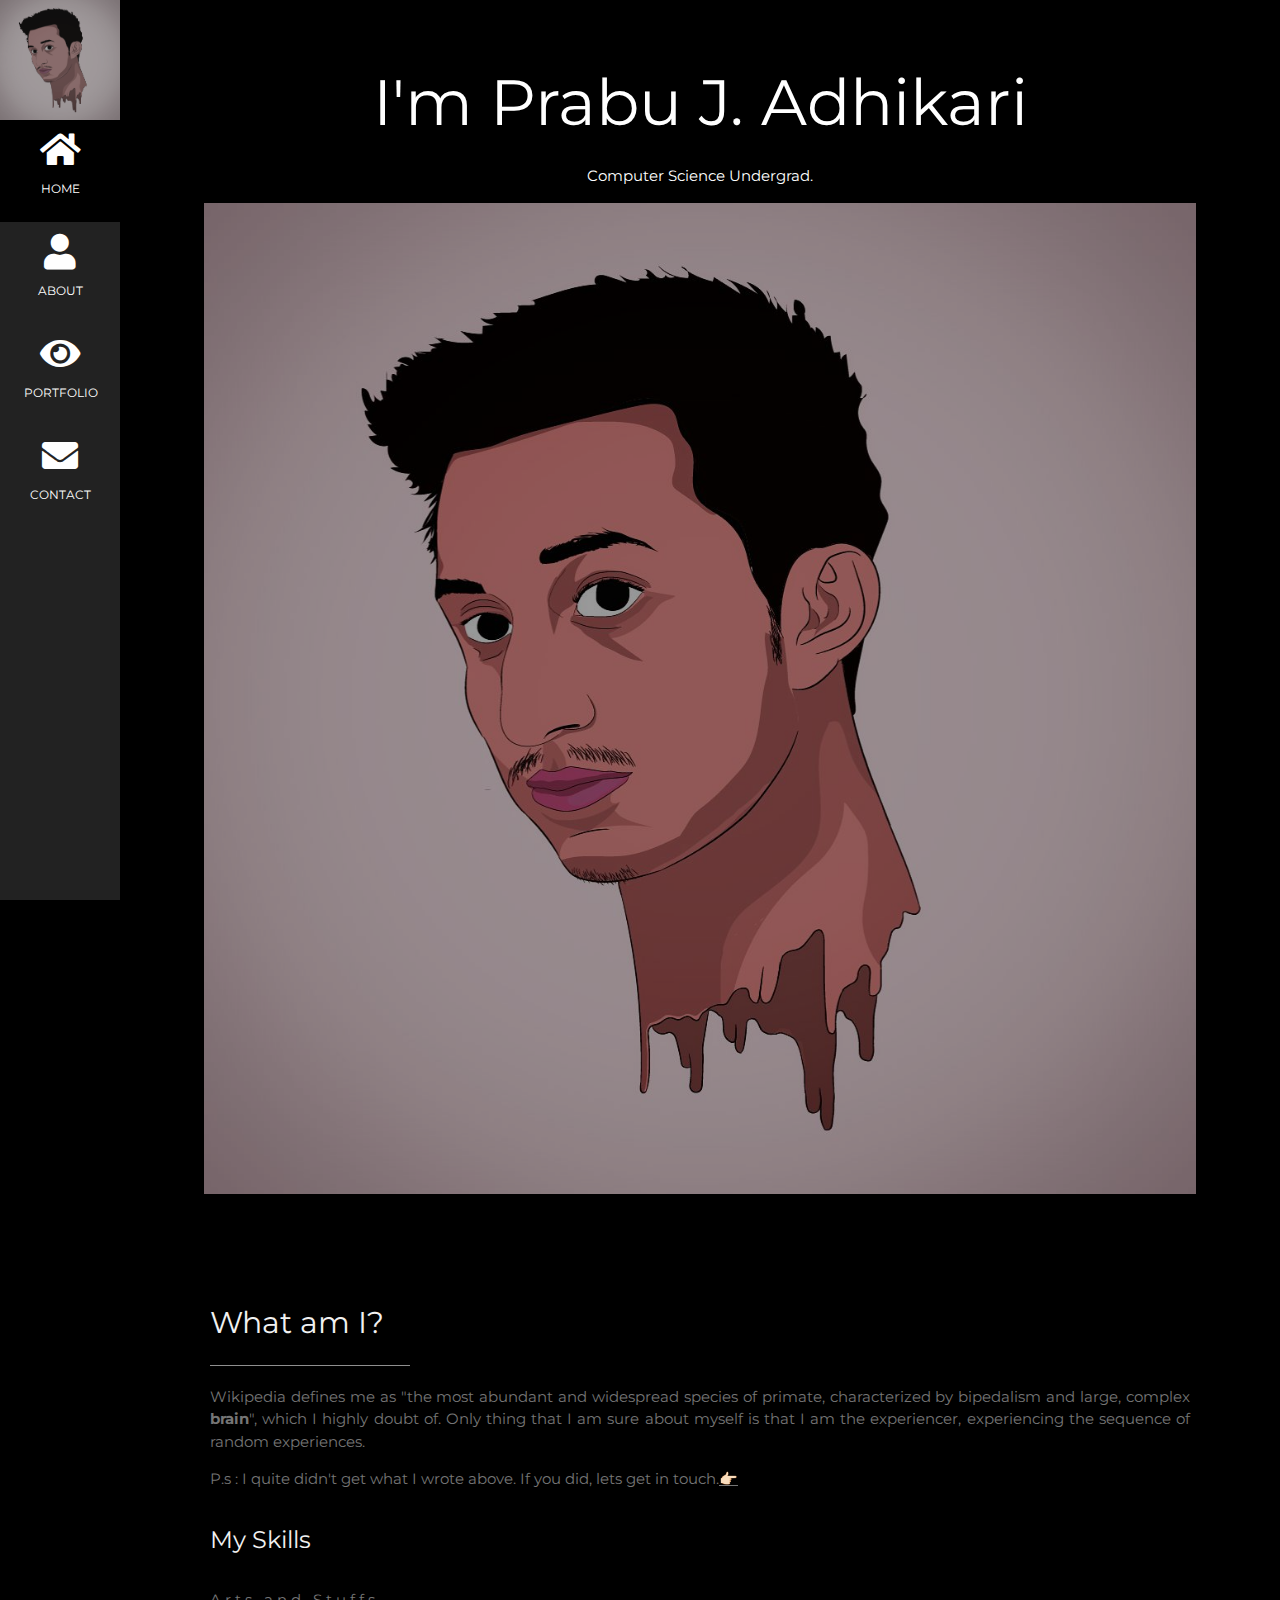
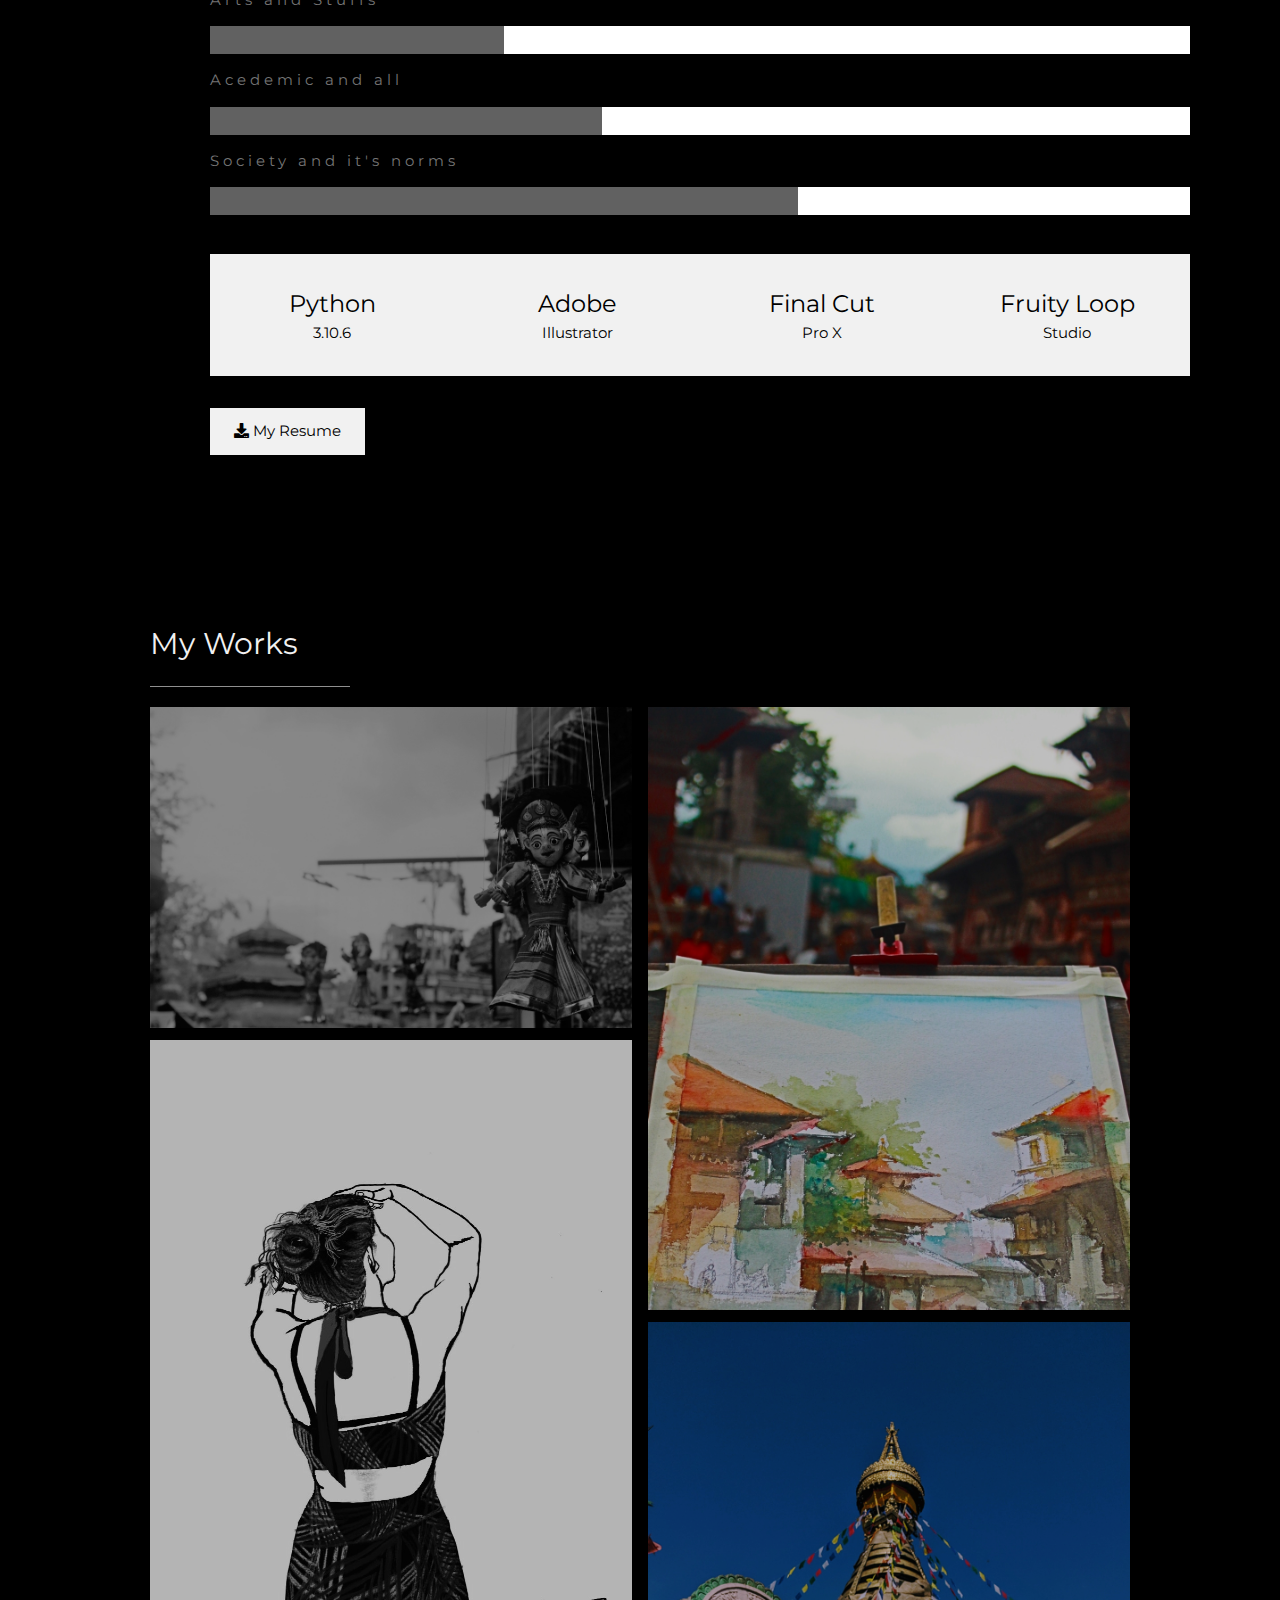
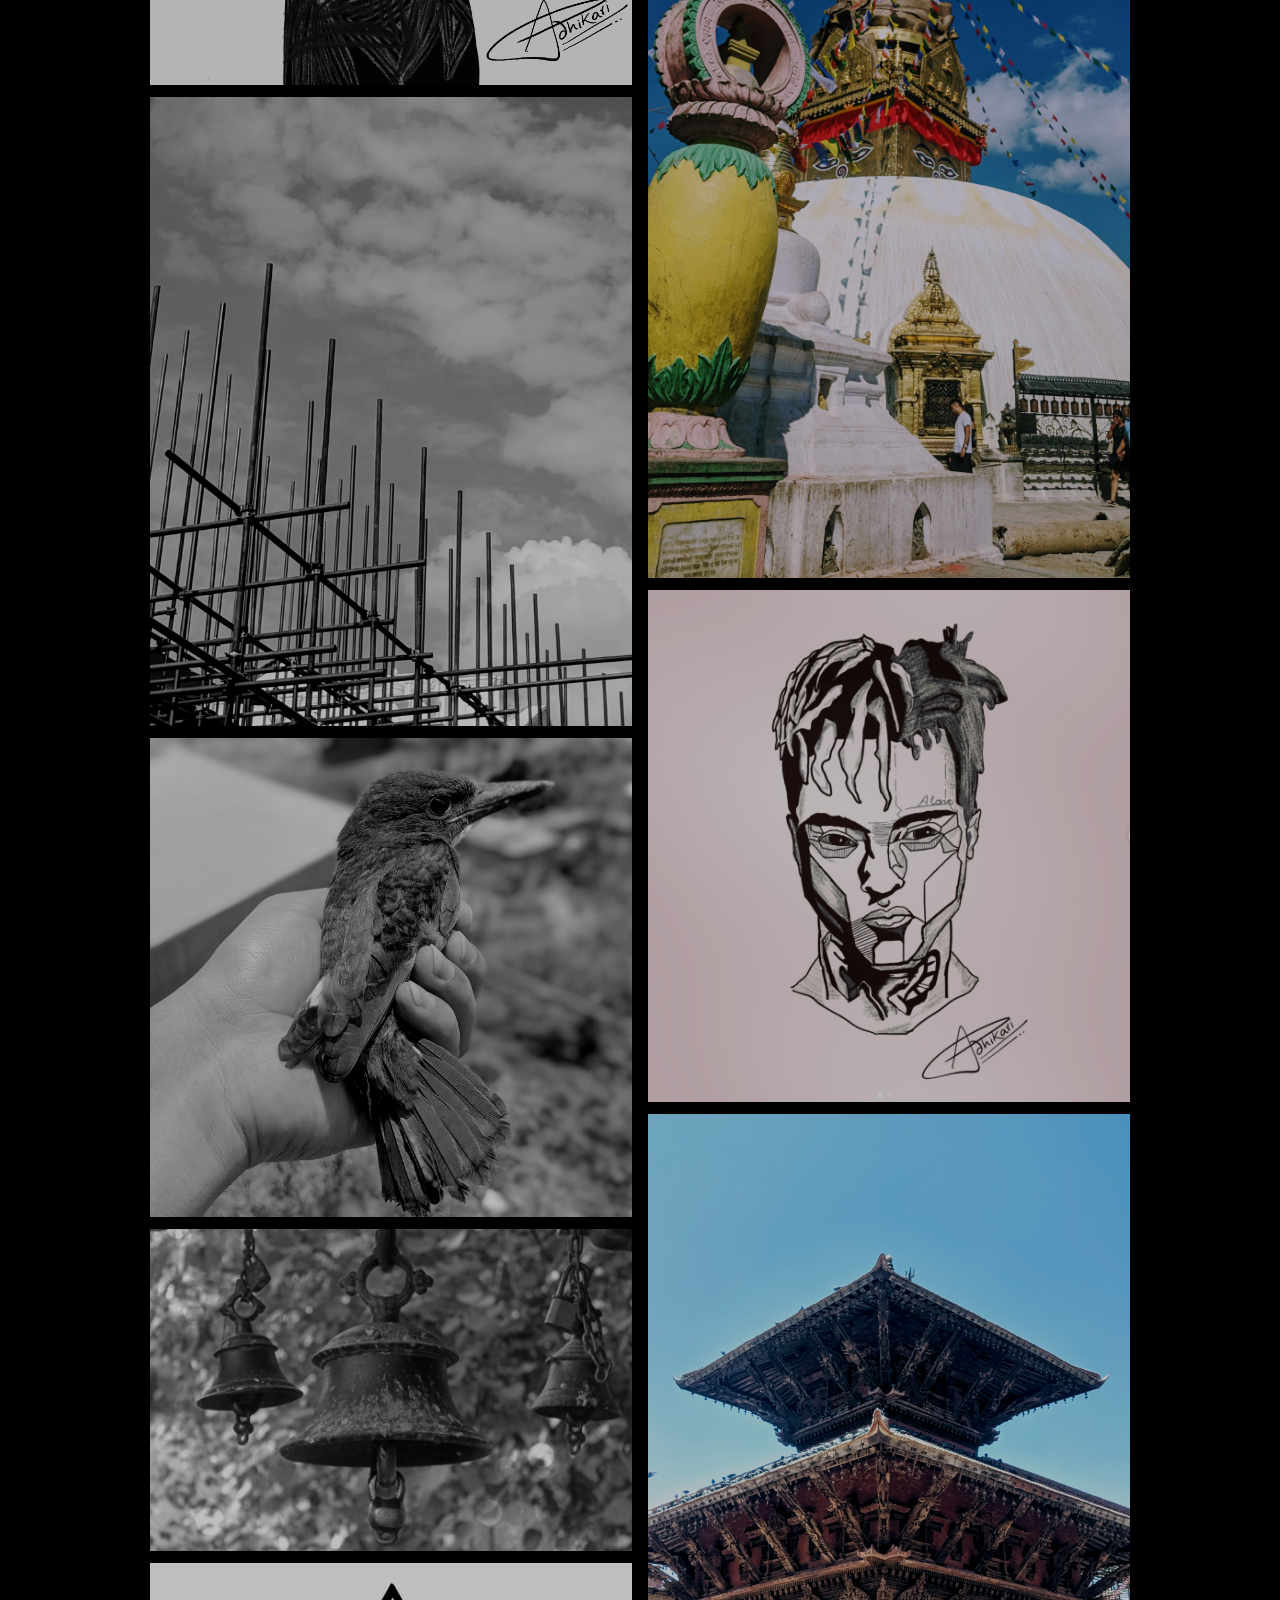
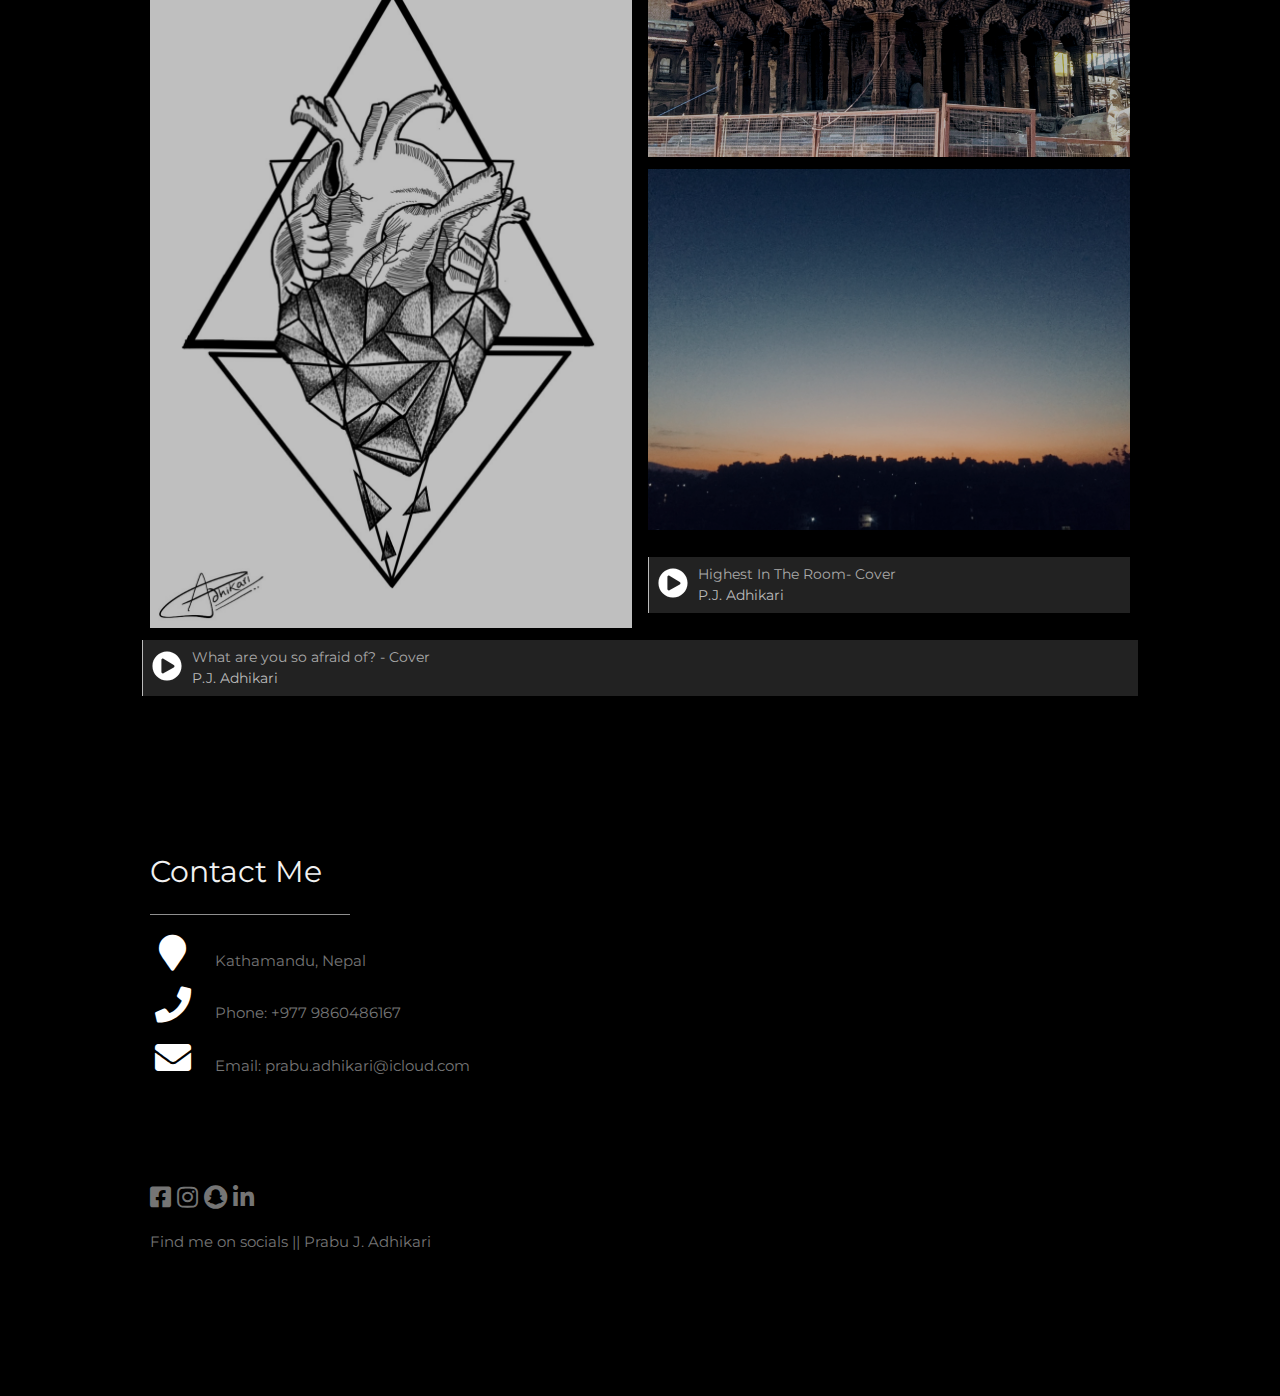
==== index.html @ 89b418a9 "Update index.html" ====
<!DOCTYPE html>
<html>
<title>Prabu J.A.</title>
<meta charset="UTF-8">
<link rel="shortcut icon" href="img/me.jpg" />
<meta name="viewport" content="width=device-width, initial-scale=1">
<link rel="stylesheet" href="web/css/w3.css">
<link rel="stylesheet" href="web/style.css">
<link rel="stylesheet" href="https://fonts.googleapis.com/css?family=Montserrat">
<link rel="stylesheet" href="web/fontawesome/css/all.min.css">
<link rel="stylesheet" href="web/css/fraudio.min.css">
<script src="web/js/jquery.min.js"></script>
<script src="web/js/fraudio.js"></script>


<body class="w3-black">

<!-- Icon Bar (Sidebar - hidden on small screens) -->
<nav class="w3-sidebar w3-bar-block w3-small w3-hide-small w3-center">
  <!-- My image in top left corner -->
  <img src="img/me.jpg" style="width:100%" class="w3-grayscale-min w3-opacity">
  <a href="#" class="w3-bar-item w3-button w3-padding-large w3-black">
    <i class="fa fa-home w3-xxlarge"></i>
    <p>HOME</p>
  </a>
  <a href="#about" class="w3-bar-item w3-button w3-padding-large w3-hover-black">
    <i class="fa fa-user w3-xxlarge"></i>
    <p>ABOUT</p>
  </a>
  <a href="#photos" class="w3-bar-item w3-button w3-padding-large w3-hover-black">
    <i class="fa fa-eye w3-xxlarge"></i>
    <p>PORTFOLIO</p>
  </a>
  <a href="#contact" class="w3-bar-item w3-button w3-padding-large w3-hover-black">
    <i class="fa fa-envelope w3-xxlarge"></i>
    <p>CONTACT</p>
  </a>
</nav>

<!-- Navbar on small screens (Hidden on medium and large screens) -->
<div class="w3-top w3-hide-large w3-hide-medium" id="myNavbar">
  <div class="w3-bar w3-black w3-opacity w3-hover-opacity-off w3-center w3-small">
    <a href="#" class="w3-bar-item w3-button" style="width:25% !important">HOME</a>
    <a href="#about" class="w3-bar-item w3-button" style="width:25% !important">ABOUT</a>
    <a href="#photos" class="w3-bar-item w3-button" style="width:25% !important">PHOTOS</a>
    <a href="#contact" class="w3-bar-item w3-button" style="width:25% !important">CONTACT</a>
  </div>
</div>

<!-- Page Content -->
<div class="w3-padding-large" id="main">
  <!-- Header/Home -->
  <header class="w3-container w3-padding-32 w3-center w3-black" id="home">
    <h1 class="w3-jumbo"><span class="w3-hide-small">I'm</span> Prabu J. Adhikari</h1>
    <p>Computer Science Undergrad.</p>
    <img src="img/me.jpg" alt="Prabu's potrait" class="w3-image w3-opacity w3-hover-opacity-off" width="992">
  </header>

  <!-- About Section -->
  <div class="w3-content w3-justify w3-text-grey w3-padding-64" id="about">
    <h2 class="w3-text-light-grey">What am I?</h2>
    <hr style="width:200px" class="w3-opacity">
    <p> Wikipedia defines me as "the most abundant and widespread species of primate, characterized by bipedalism and large, complex <strong>brain</strong>", which I highly doubt of. 
    Only thing that I am sure about myself is that I am the experiencer, experiencing the sequence of random experiences.</p>
    <p>P.s : I quite didn't get what I wrote above. If you did, lets get in touch.<a href="#contact">👉🏻</a></p>
  
    <h3 class="w3-padding-16 w3-text-light-grey">My Skills</h3>
    <p class="w3-wide">Arts and Stuffs</p>
    <div class="w3-white">
      <div class="w3-dark-grey" style="height:28px;width:30%"></div>
    </div>
    <p class="w3-wide">Acedemic and all</p>
    <div class="w3-white">
      <div class="w3-dark-grey" style="height:28px;width:40%"></div>
    </div>
    <p class="w3-wide">Society and it's norms</p>
    <div class="w3-white">
      <div class="w3-dark-grey" style="height:28px;width:60%"></div>
    </div><br>
    
    <div class="w3-row w3-center w3-padding-16 w3-section w3-light-grey">
      <div class="w3-quarter w3-section">
        <span class="w3-xlarge">Python</span><br>
        3.10.6
      </div>
      <div class="w3-quarter w3-section">
        <span class="w3-xlarge">Adobe</span><br>
        Illustrator
      </div>
      <div class="w3-quarter w3-section">
        <span class="w3-xlarge">Final Cut</span><br>
        Pro X
      </div>
      <div class="w3-quarter w3-section">
        <span class="w3-xlarge">Fruity Loop</span><br>
        Studio
      </div>
    </div>

    <a target="_blank" href="cv.html">
    <button class="w3-button w3-light-grey w3-padding-large w3-section">
      <i class="fa fa-download"></i> My Resume
    </button>
    </a>
    
    <!-- Grid for pricing tables -->
    <!--
    <h3 class="w3-padding-16 w3-text-light-grey">My Price</h3>
    <div class="w3-row-padding" style="margin:0 -16px">
      <div class="w3-half w3-margin-bottom">
        <ul class="w3-ul w3-white w3-center w3-opacity-min w3-hover-opacity-off">
          <li class="w3-dark-grey w3-xlarge w3-padding-32">Basic</li>
          <li class="w3-padding-16">Web Design</li>
          <li class="w3-padding-16">Photography</li>
          <li class="w3-padding-16">-</li>
          <li class="w3-padding-16">-</li>
          <li class="w3-padding-16">
            <h2>$ 30</h2>
            <span class="w3-opacity">per project</span>
          </li>
          <li class="w3-light-grey w3-padding-24">
            <button class="w3-button w3-white w3-padding-large w3-hover-black">Sign Up</button>
          </li>
        </ul>
      </div>

      <div class="w3-half">
        <ul class="w3-ul w3-white w3-center w3-opacity w3-hover-opacity-off">
          <li class="w3-dark-grey w3-xlarge w3-padding-32">Pro</li>
          <li class="w3-padding-16">Web Design</li>
          <li class="w3-padding-16">Photography</li>
          <li class="w3-padding-16">Video Production</li>
          <li class="w3-padding-16">Mixing and Mastering</li>
          <li class="w3-padding-16">
            <h2>$ 100</h2>
            <span class="w3-opacity">per project</span>
          </li>
          <li class="w3-light-grey w3-padding-24">
            <button class="w3-button w3-white w3-padding-large w3-hover-black">Sign Up</button>
          </li>
        </ul>
      </div> -->
    <!-- End Grid/Pricing tables -->
    </div>
  
  <!-- End About Section -->
  </div>
  
  <!-- Portfolio Section -->
  <div class="w3-padding-64 w3-content" id="photos">
    <h2 class="w3-text-light-grey">My Works</h2>
    <hr style="width:200px" class="w3-opacity">

    <!-- Grid for photos -->
    <div class="w3-row-padding" style="margin:0 -16px">
      <div class="w3-half">
        <img src="img/1.jpg" style="width:100%" class="w3-opacity-min w3-grayscale-max w3-hover-opacity-off">
        <img src="img/4.jpg" style="width:100%" class="w3-opacity-min w3-grayscale-max w3-hover-opacity-off">
        <img src="img/99.jpg" style="width:100%" class="w3-opacity-min w3-grayscale-max w3-hover-opacity-off">
        <img src="img/10.jpg" style="width:100%" class="w3-opacity-min w3-grayscale-max w3-hover-opacity-off">
        <img src="img/bell.jpg" style="width:100%" class="w3-opacity-min w3-grayscale-max w3-hover-opacity-off">
        <img src="img/mortal heart.jpg" style="width:100%" class="w3-opacity-min w3-grayscale-max w3-hover-opacity-off">
        
      </div>

      <div class="w3-half">
        <img src="img/2.jpg" style="width:100%" class="w3-opacity-min w3-hover-opacity-off">
        <img src="img/9.jpg" style="width:100%" class="w3-opacity-min w3-hover-opacity-off">
        <img src="img/XXXtentation.jpg" style="width:100%" class="w3-opacity-min w3-hover-opacity-off">
        <img src="img/6.jpg" style="width:100%" class="w3-opacity-min w3-hover-opacity-off">
        <img src="img/20171105_000503021_iOS.jpg" style="width:100%" class="w3-opacity-min w3-hover-opacity-off">
        <audio class="fraudio" style="margin-top: 32px;"
       data-title="Highest In The Room- Cover"
       data-artist="P.J. Adhikari">
       
       <source src="img/HITR.mp3" type="audio/mpeg">
       </audio>
      </div>
    <!-- End photo grid -->
    <audio class="fraudio"
    data-title="What are you so afraid of? - Cover"
    data-artist="P.J. Adhikari">
    
    <source src="img/What.mp3" type="audio/mpeg">
    </audio>
   </div>
    </div>
  <!-- End Portfolio Section -->
  </div>

  <!-- Contact Section -->
  <div class="w3-padding-64 w3-content w3-text-grey" id="contact">
    <h2 class="w3-text-light-grey">Contact Me</h2>
    <hr style="width:200px" class="w3-opacity">

    <div class="w3-section">
      <p><i class="fa fa-map-marker fa-fw w3-text-white w3-xxlarge w3-margin-right"></i> Kathamandu, Nepal</p>
      <p><i class="fa fa-phone fa-fw w3-text-white w3-xxlarge w3-margin-right"></i> Phone: +977 9860486167</p>
      <p><i class="fa fa-envelope fa-fw w3-text-white w3-xxlarge w3-margin-right"> </i> Email: prabu.adhikari@icloud.com</p>
    </div><br>

  
    <!-- Footer -->
  <footer class="w3-content w3-padding-64 w3-text-grey w3-xlarge">
    <a target="_blank" href="https://www.facebook.com/prabujung.adhikari"><i class="fab fa-facebook-square w3-hover-text-blue"></i></a>
    <a target="_blank" href="https://www.instagram.com/prabujung/"><i class="fab fa-instagram w3-hover-text-purple"></i></a>
    <a target="_blank" href="https://www.snapchat.com/add/prabuadh"><i class="fab fa-snapchat w3-hover-text-yellow"></i></a>
    <a target="_blank" href="https://www.linkedin.com/in/prabu-j-adhikari-9b7836126/"><i class="fab fa-linkedin-in w3-hover-text-indigo"></i></a>
    <p class="w3-medium">Find me on socials || Prabu J. Adhikari</p>
  <!-- End footer -->
  </footer>

<!-- END PAGE CONTENT -->
</div>

</body>
</html>
---- web/style.css ----
html{
  scroll-behavior: smooth;
}

body, h1,h2,h3,h4,h5,h6 {
  font-family: "Montserrat", sans-serif
}
.w3-row-padding img {
  margin-bottom: 12px
}
/* Set the width of the sidebar to 120px */
.w3-sidebar {
  width: 120px;background: #222;
}
/* Add a left margin to the "page content" that matches the width of the sidebar (120px) */
#main {
  margin-left: 120px
}
/* Remove margins from "page content" on small screens */
@media only screen and (max-width: 600px) {#main {margin-left: 0}}
---- web/css/fraudio.min.css ----
.fraudio-container{width:100%;margin:15px 0 15px 0;position:relative;font-size:18px;background-color:#222;z-index:0;display:flex}.fraudio-container .fraudio-play-container{font-size:22px;min-width:50px;display:flex;align-items:center;justify-content:center;vertical-align:middle}.fraudio-container .fraudio-play{cursor:pointer;z-index:10;color:#aaa;display:flex;align-items:center}.fraudio-container .fraudio-progress{position:absolute;bottom:0;border-right:1px solid #bbb;background-color:#3c003c;height:100%;z-index:-1}.fraudio-container .fraudio-text{z-index:2;font-size:14px;padding:7px 10px 7px 0;-webkit-user-select:none;-moz-user-select:none;-ms-user-select:none;user-select:none}.fraudio-container .fraudio-title{color:#aaa}.fraudio-container .fraudio-artist{color:#bbb}.fraudio-container .fraudio-progress-click{z-index:5;position:absolute;height:100%;width:100%;top:0}
/*# sourceMappingURL=fraudio.min.css.map */
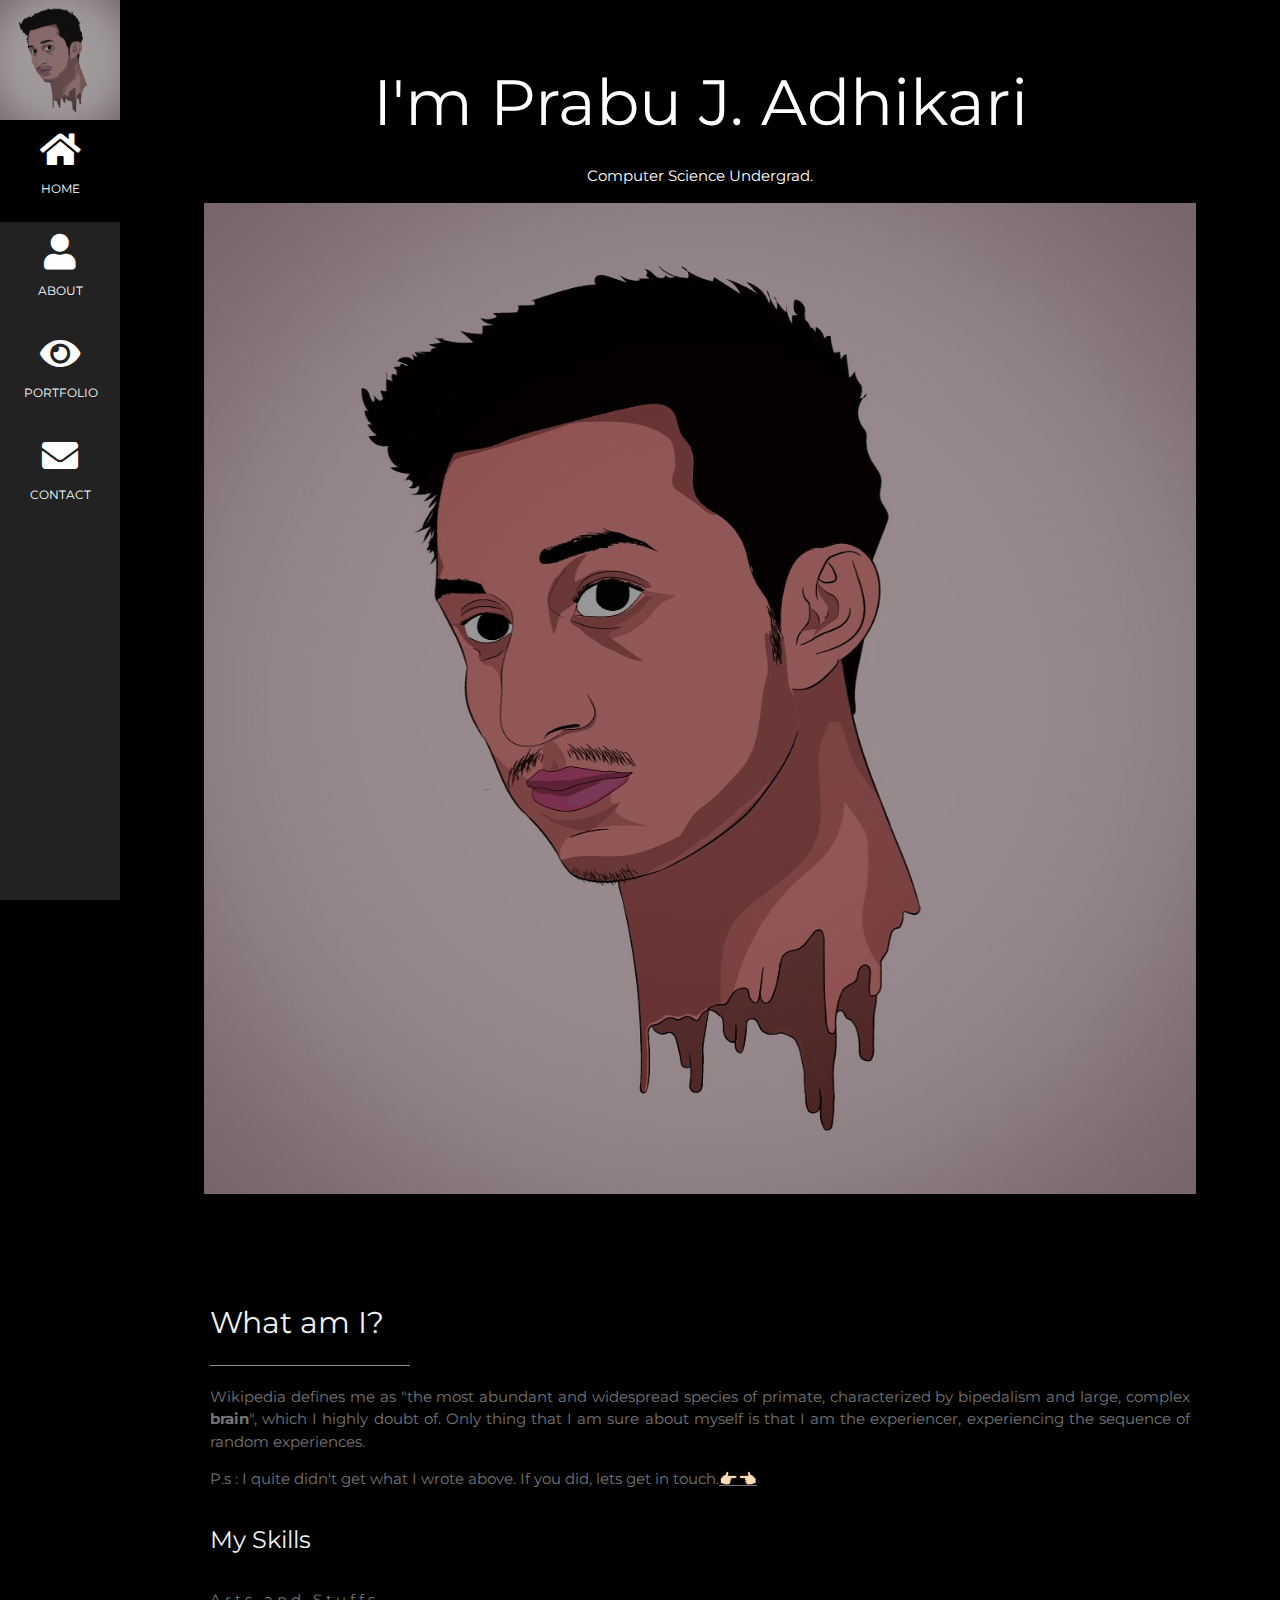
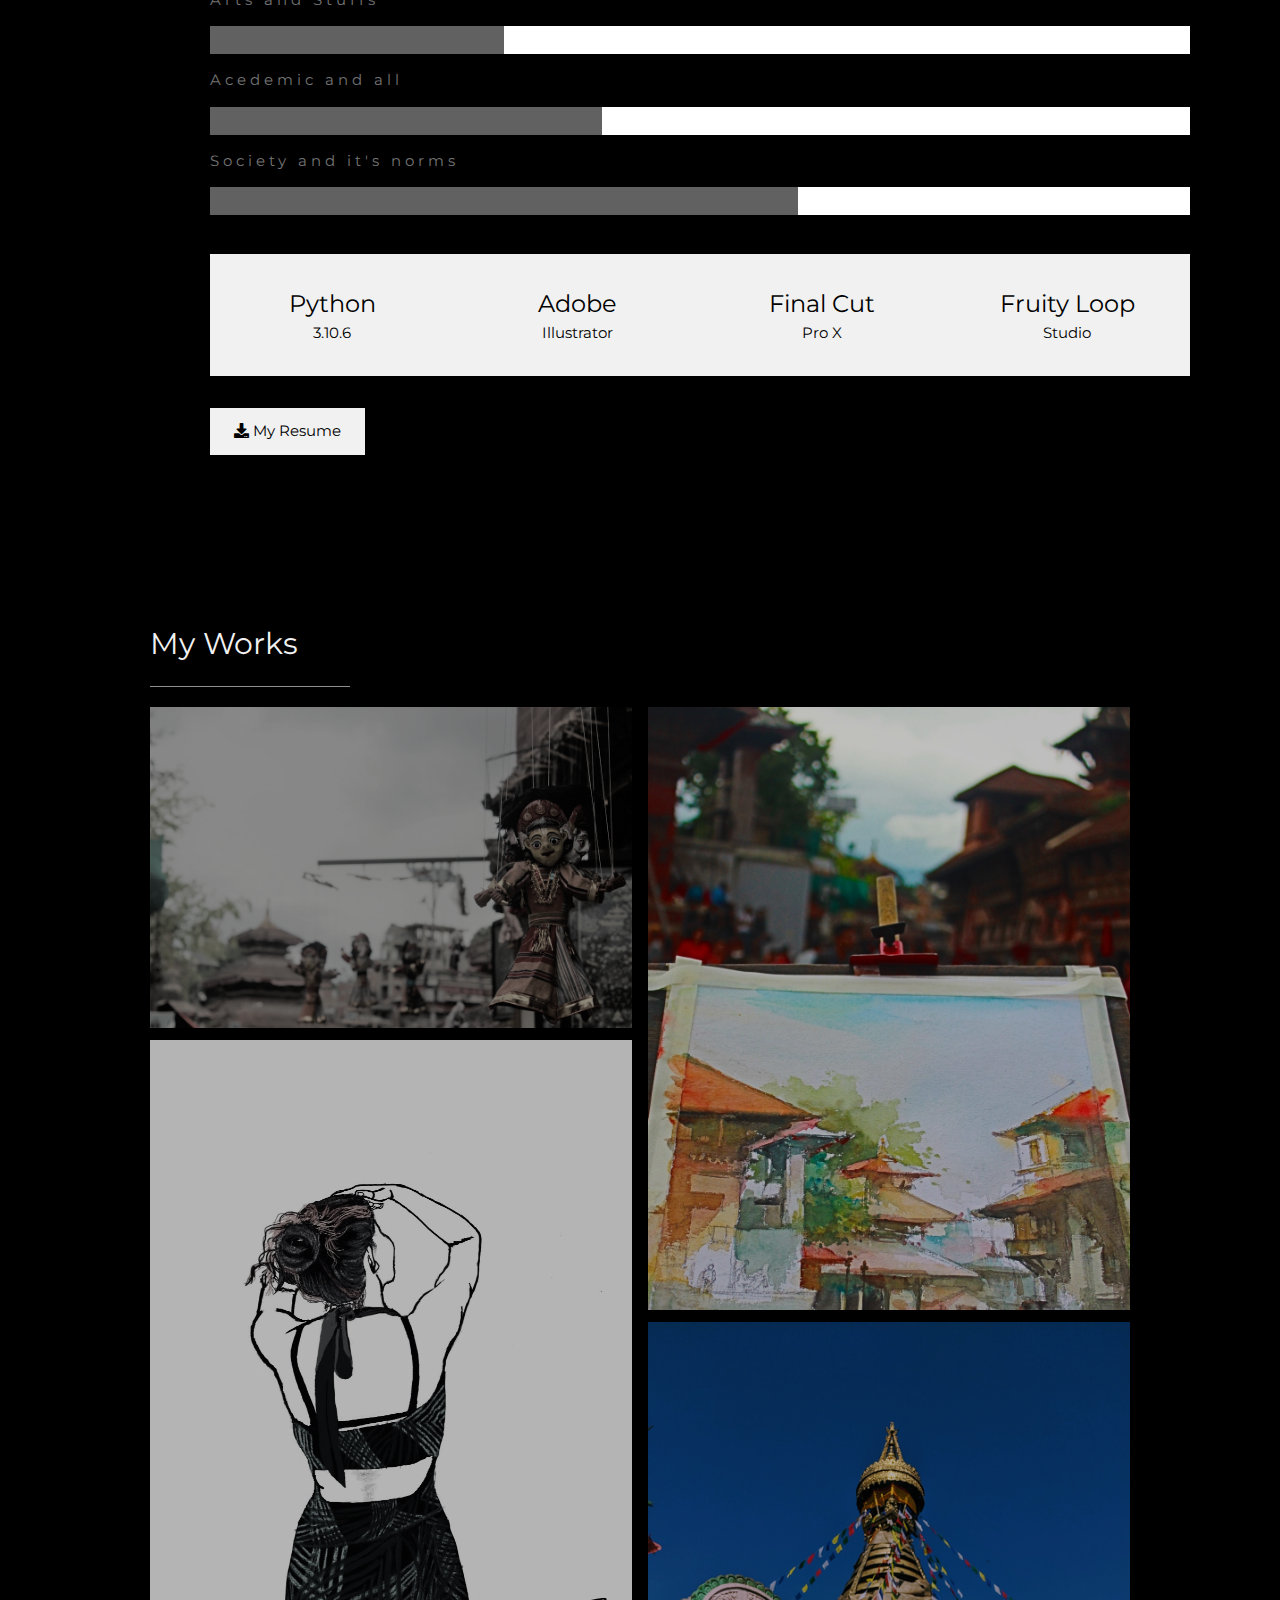
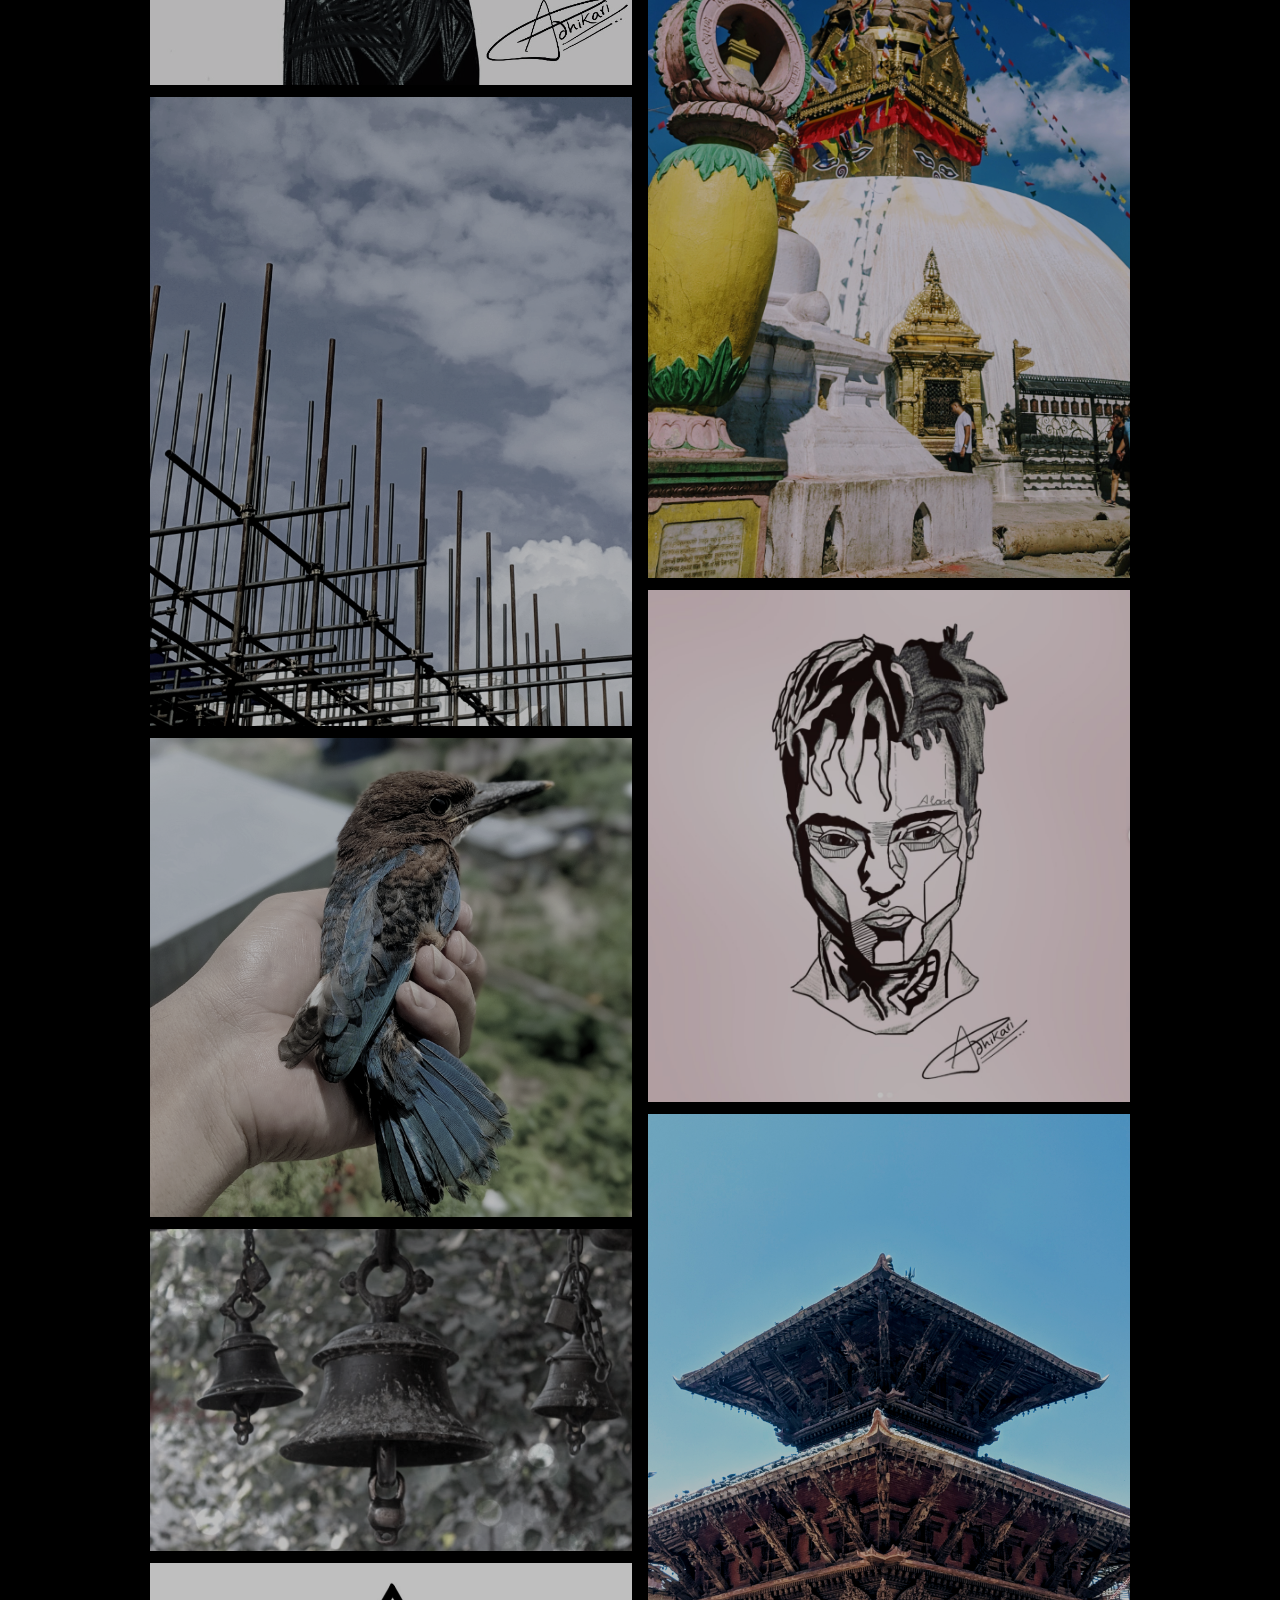
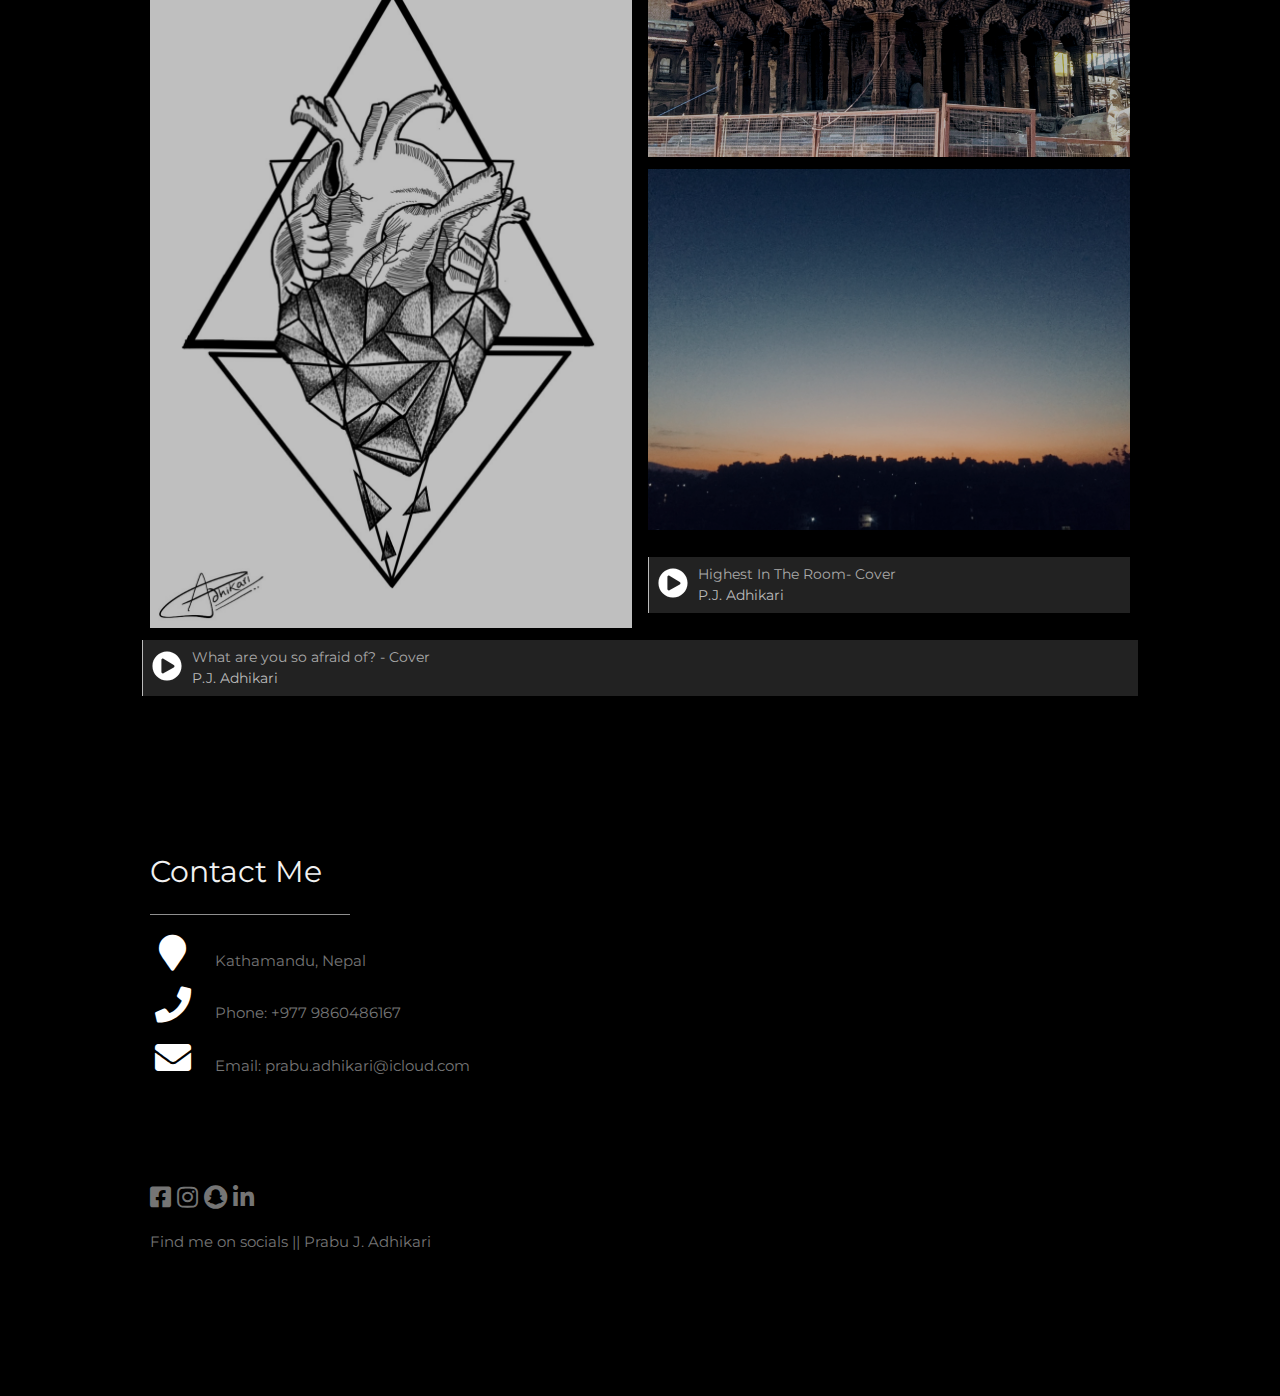
==== commit cdefe38a: "Update index.html" ====
--- a/index.html
+++ b/index.html
@@ -62,7 +62,7 @@
     <hr style="width:200px" class="w3-opacity">
     <p> Wikipedia defines me as "the most abundant and widespread species of primate, characterized by bipedalism and large, complex <strong>brain</strong>", which I highly doubt of. 
     Only thing that I am sure about myself is that I am the experiencer, experiencing the sequence of random experiences.</p>
-    <p>P.s : I quite didn't get what I wrote above. If you did, lets get in touch.<a href="#contact">👉🏻</a></p>
+    <p>P.s : I quite didn't get what I wrote above. If you did, lets get in touch.<a href="#contact">👉🏻👈🏻</a></p>
   
     <h3 class="w3-padding-16 w3-text-light-grey">My Skills</h3>
     <p class="w3-wide">Arts and Stuffs</p>
@@ -154,11 +154,11 @@
     <!-- Grid for photos -->
     <div class="w3-row-padding" style="margin:0 -16px">
       <div class="w3-half">
-        <img src="img/1.jpg" style="width:100%" class="w3-opacity-min w3-grayscale-max w3-hover-opacity-off">
-        <img src="img/4.jpg" style="width:100%" class="w3-opacity-min w3-grayscale-max w3-hover-opacity-off">
-        <img src="img/99.jpg" style="width:100%" class="w3-opacity-min w3-grayscale-max w3-hover-opacity-off">
-        <img src="img/10.jpg" style="width:100%" class="w3-opacity-min w3-grayscale-max w3-hover-opacity-off">
-        <img src="img/bell.jpg" style="width:100%" class="w3-opacity-min w3-grayscale-max w3-hover-opacity-off">
+        <img src="img/1.jpg" style="width:100%" class="w3-opacity-min w3-grayscale w3-hover-grayscale-off w3-hover-opacity-off">
+        <img src="img/4.jpg" style="width:100%" class="w3-opacity-min w3-grayscale w3-hover-opacity-off">
+        <img src="img/99.jpg" style="width:100%" class="w3-opacity-min w3-grayscale w3-hover-opacity-off">
+        <img src="img/10.jpg" style="width:100%" class="w3-opacity-min w3-grayscale w3-hover-opacity-off">
+        <img src="img/bell.jpg" style="width:100%" class="w3-opacity-min w3-grayscale w3-hover-opacity-off">
         <img src="img/mortal heart.jpg" style="width:100%" class="w3-opacity-min w3-grayscale-max w3-hover-opacity-off">
         
       </div>
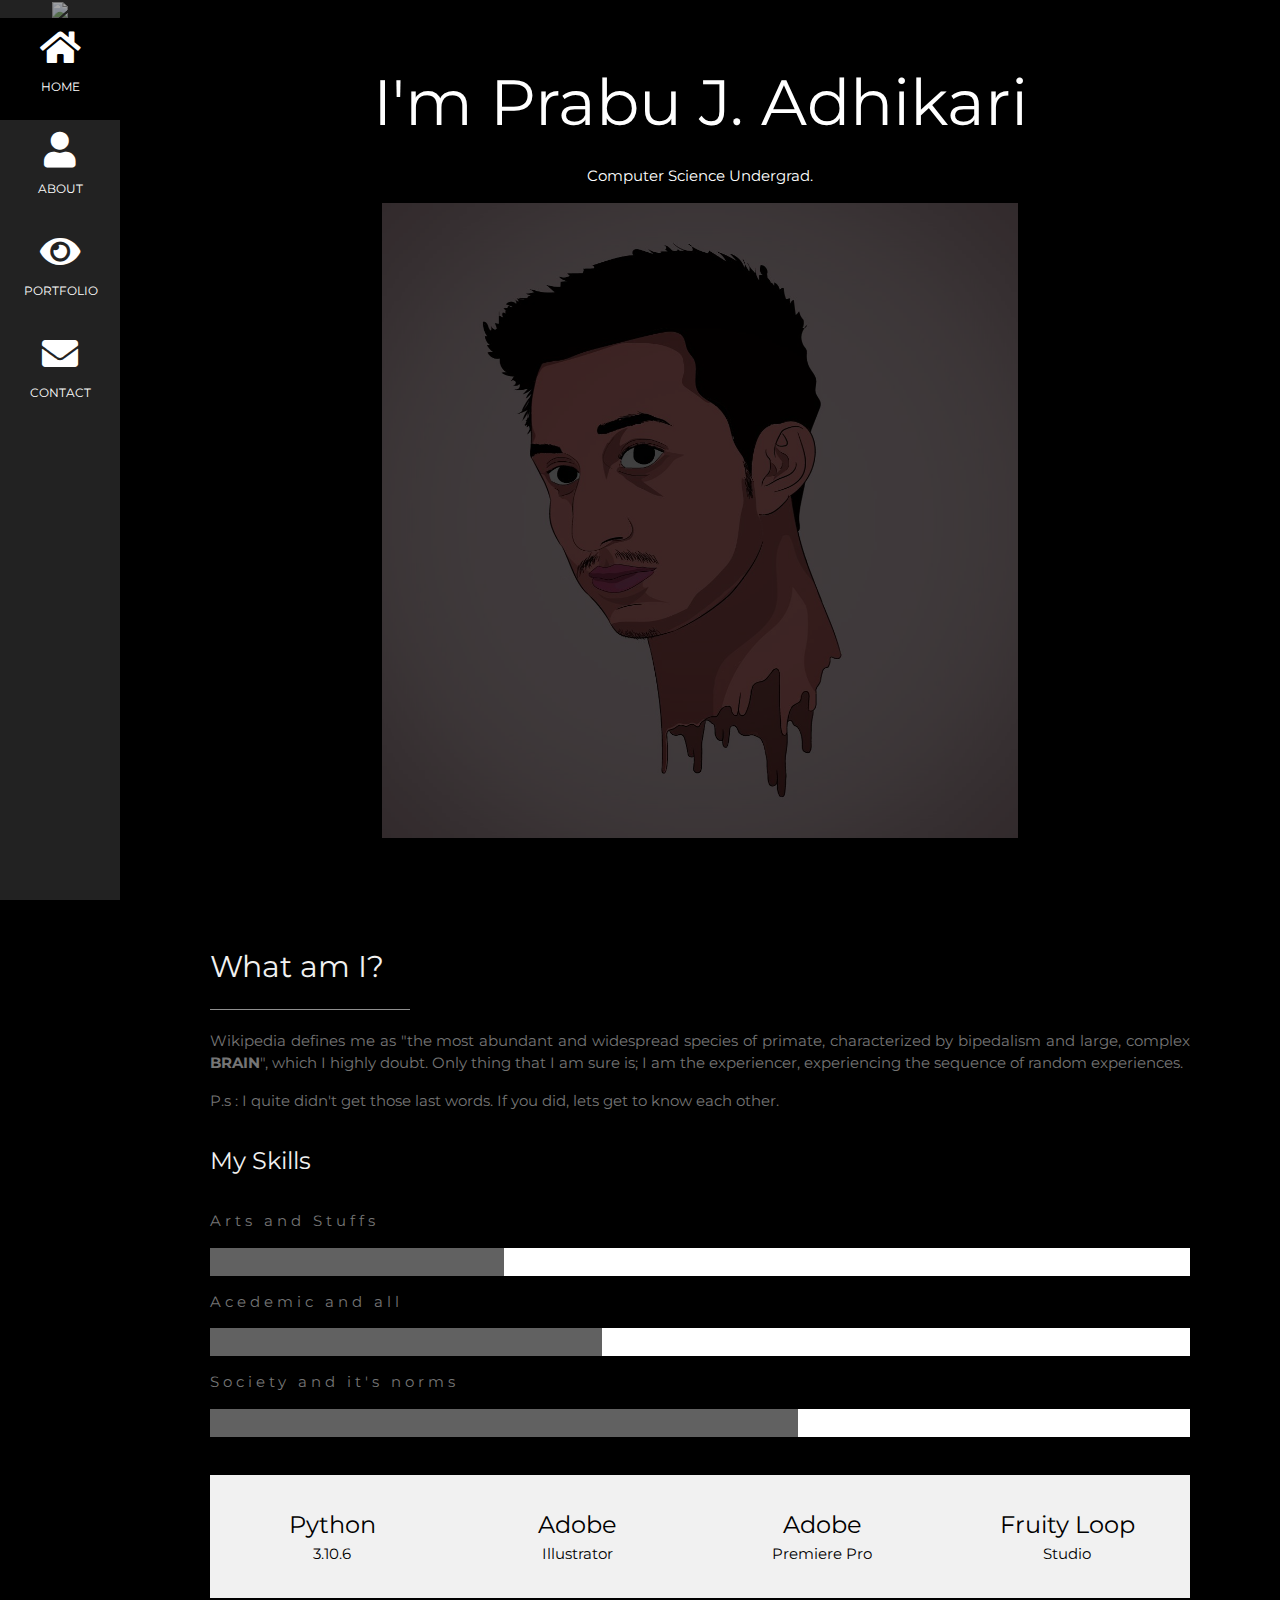
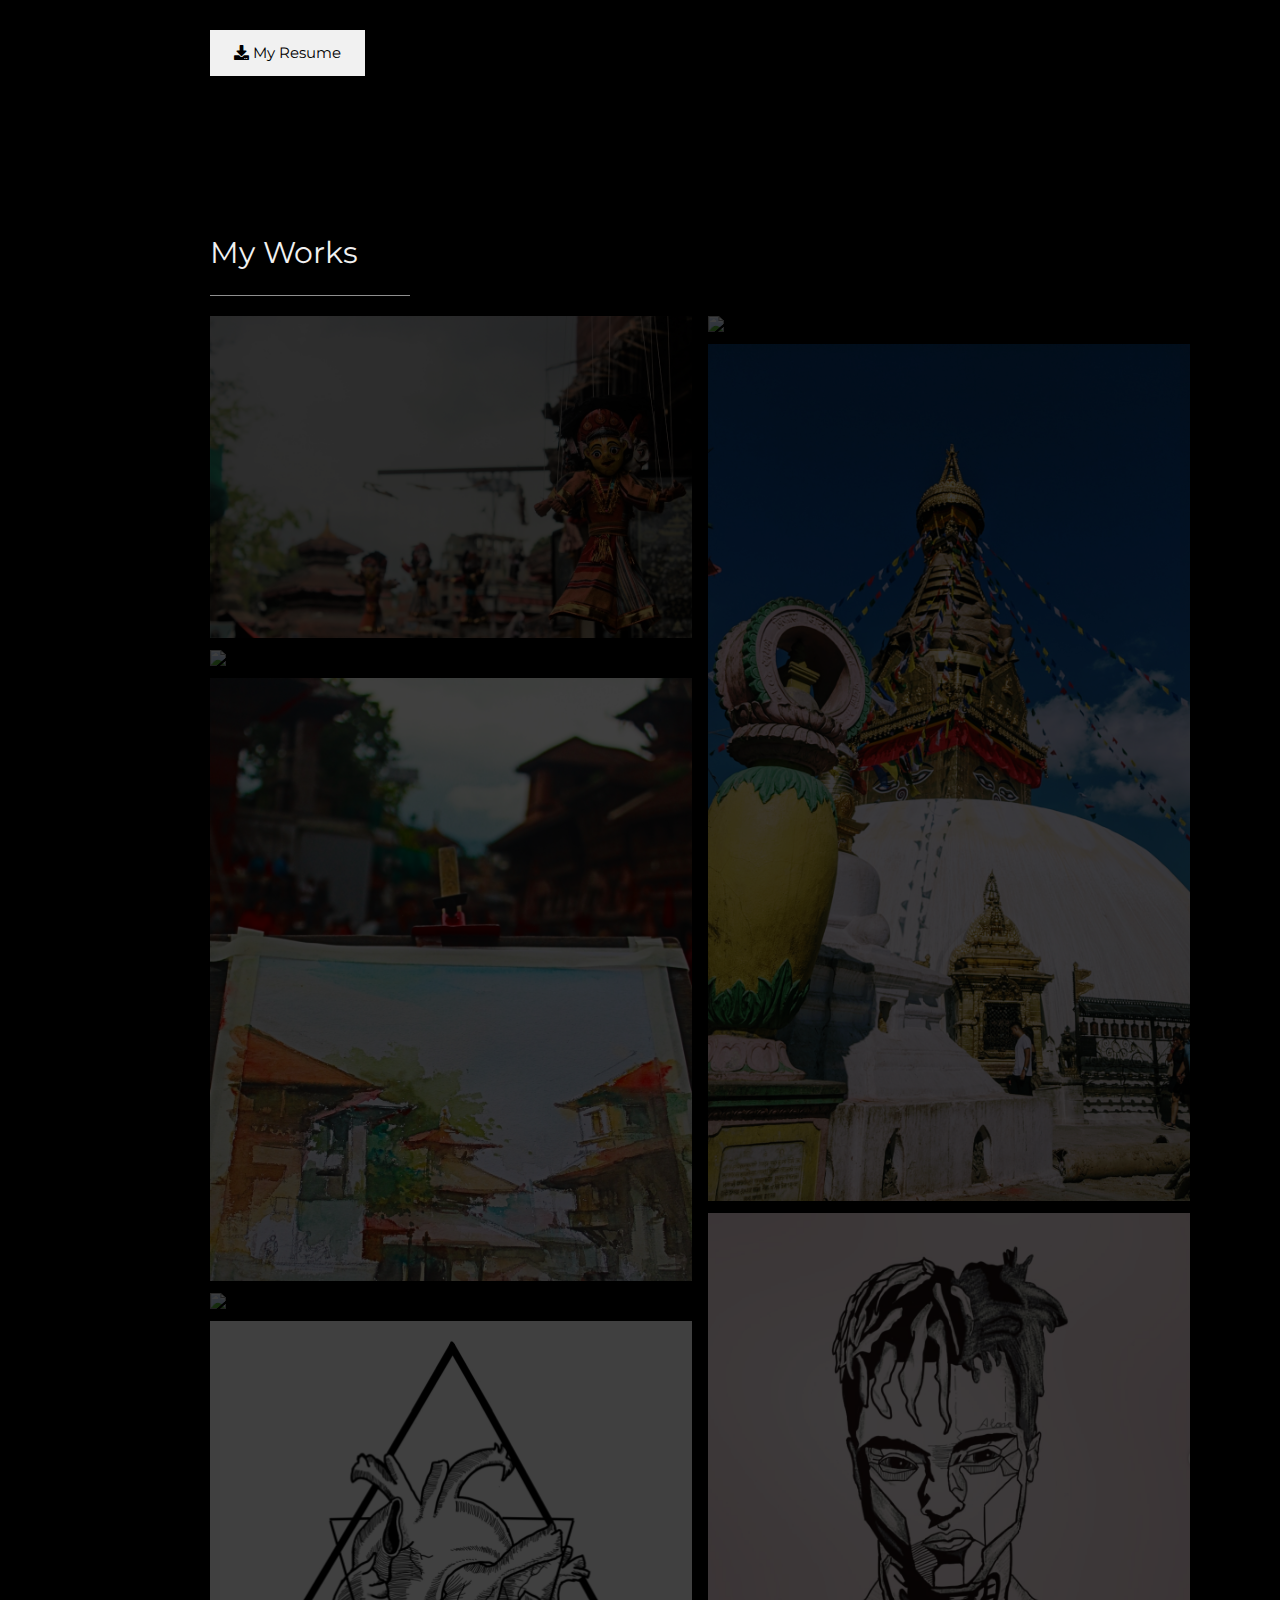
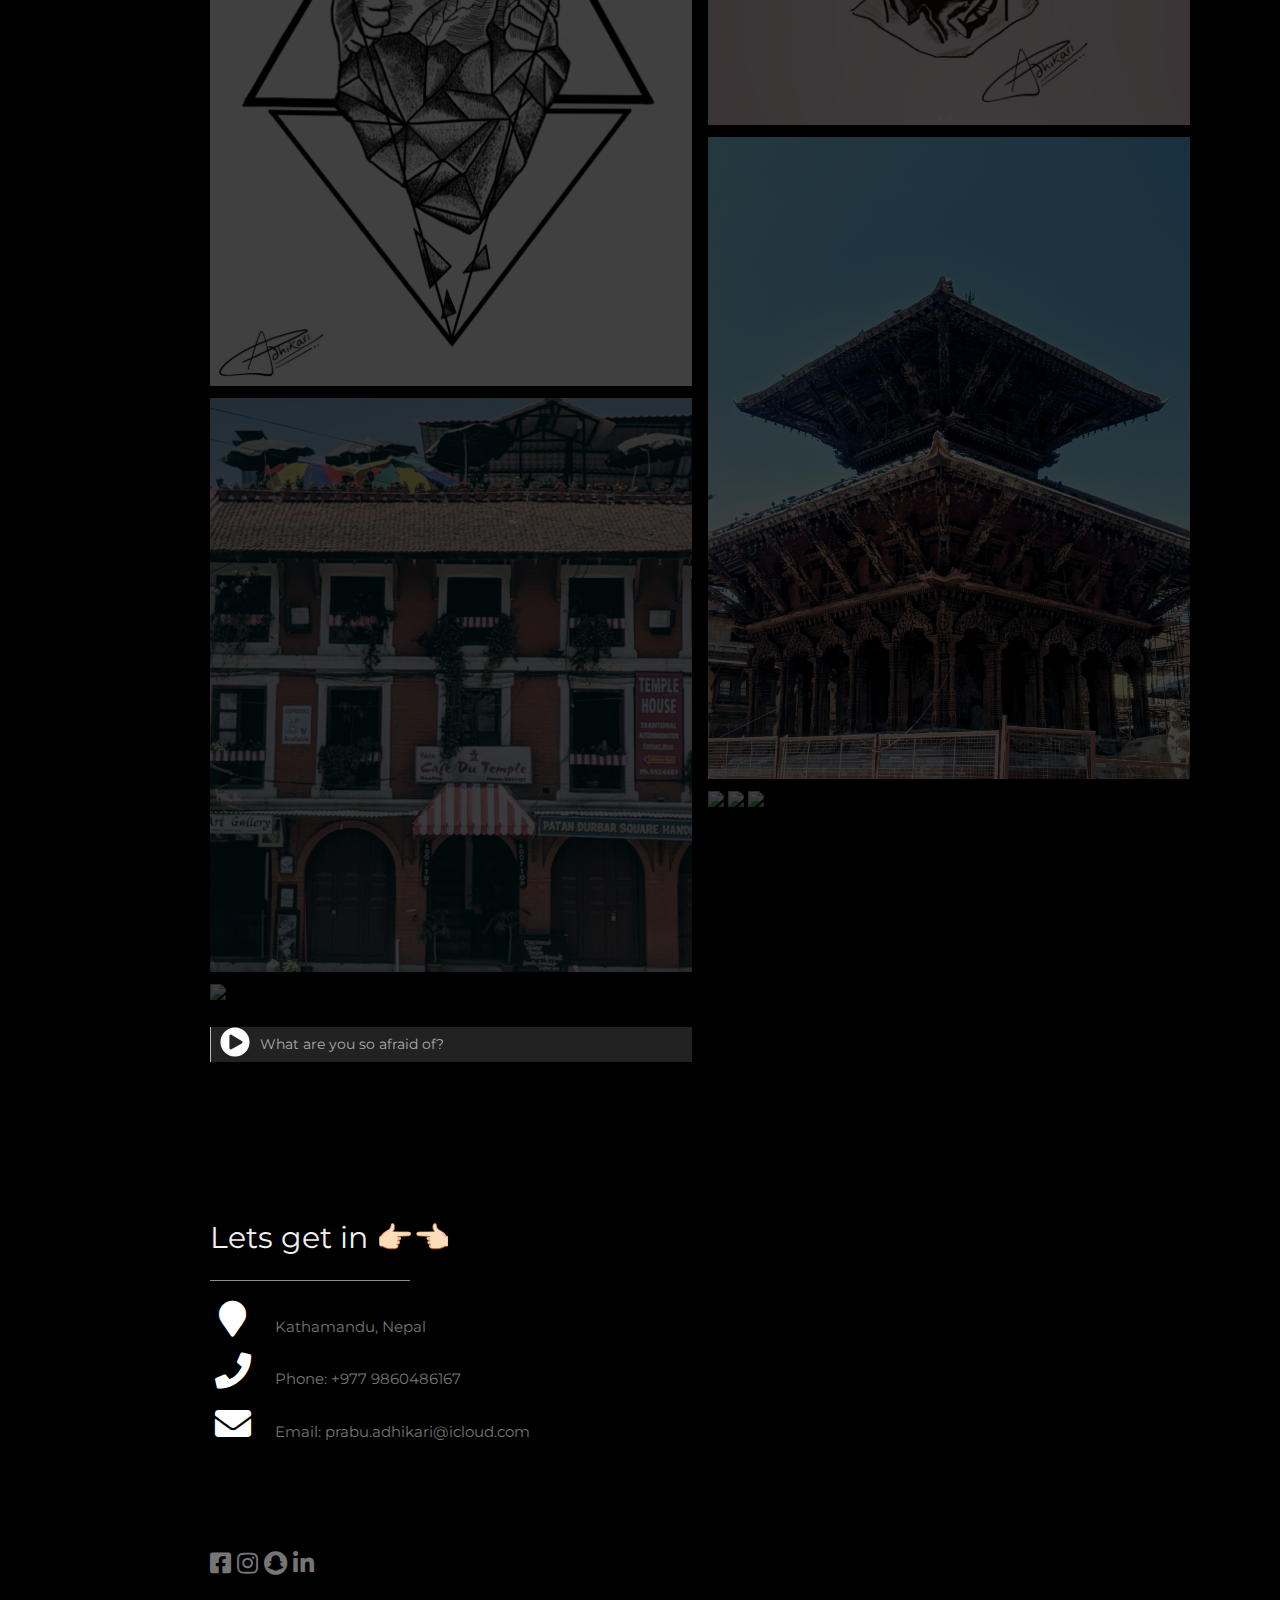
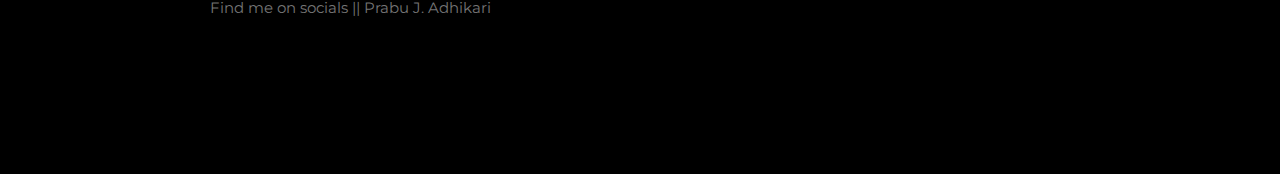
==== commit 59ec184b: "modified:   index.html" ====
--- a/index.html
+++ b/index.html
@@ -18,7 +18,7 @@
 <!-- Icon Bar (Sidebar - hidden on small screens) -->
 <nav class="w3-sidebar w3-bar-block w3-small w3-hide-small w3-center">
   <!-- My image in top left corner -->
-  <img src="img/me.jpg" style="width:100%" class="w3-grayscale-min w3-opacity">
+  <img src="img/top_img.jpg" style="width:100%" class="w3-grayscale-min w3-opacity">
   <a href="#" class="w3-bar-item w3-button w3-padding-large w3-black">
     <i class="fa fa-home w3-xxlarge"></i>
     <p>HOME</p>
@@ -42,7 +42,7 @@
   <div class="w3-bar w3-black w3-opacity w3-hover-opacity-off w3-center w3-small">
     <a href="#" class="w3-bar-item w3-button" style="width:25% !important">HOME</a>
     <a href="#about" class="w3-bar-item w3-button" style="width:25% !important">ABOUT</a>
-    <a href="#photos" class="w3-bar-item w3-button" style="width:25% !important">PHOTOS</a>
+    <a href="#photos" class="w3-bar-item w3-button" style="width:25% !important">PORTFOLIO</a>
     <a href="#contact" class="w3-bar-item w3-button" style="width:25% !important">CONTACT</a>
   </div>
 </div>
@@ -53,16 +53,16 @@
   <header class="w3-container w3-padding-32 w3-center w3-black" id="home">
     <h1 class="w3-jumbo"><span class="w3-hide-small">I'm</span> Prabu J. Adhikari</h1>
     <p>Computer Science Undergrad.</p>
-    <img src="img/me.jpg" alt="Prabu's potrait" class="w3-image w3-opacity w3-hover-opacity-off" width="992">
+    <img src="img/me.jpg" alt="Prabu's potrait" class="w3-image w3-opacity-max w3-hover-opacity-off" width="636">
   </header>
 
   <!-- About Section -->
   <div class="w3-content w3-justify w3-text-grey w3-padding-64" id="about">
     <h2 class="w3-text-light-grey">What am I?</h2>
     <hr style="width:200px" class="w3-opacity">
-    <p> Wikipedia defines me as "the most abundant and widespread species of primate, characterized by bipedalism and large, complex <strong>brain</strong>", which I highly doubt of. 
-    Only thing that I am sure about myself is that I am the experiencer, experiencing the sequence of random experiences.</p>
-    <p>P.s : I quite didn't get what I wrote above. If you did, lets get in touch.<a href="#contact">👉🏻👈🏻</a></p>
+    <p> Wikipedia defines me as "the most abundant and widespread species of primate, characterized by bipedalism and large, complex <strong>BRAIN</strong>", which I highly doubt. 
+    Only thing that I am sure is; I am the experiencer, experiencing the sequence of random experiences.</p>
+    <p>P.s : I quite didn't get those last words. If you did, lets get to know each other.</p>
   
     <h3 class="w3-padding-16 w3-text-light-grey">My Skills</h3>
     <p class="w3-wide">Arts and Stuffs</p>
@@ -88,8 +88,8 @@
         Illustrator
       </div>
       <div class="w3-quarter w3-section">
-        <span class="w3-xlarge">Final Cut</span><br>
-        Pro X
+        <span class="w3-xlarge">Adobe</span><br>
+        Premiere Pro
       </div>
       <div class="w3-quarter w3-section">
         <span class="w3-xlarge">Fruity Loop</span><br>
@@ -97,52 +97,11 @@
       </div>
     </div>
 
-    <a target="_blank" href="cv.html">
+    <a target="_blank" href="">
     <button class="w3-button w3-light-grey w3-padding-large w3-section">
       <i class="fa fa-download"></i> My Resume
     </button>
     </a>
-    
-    <!-- Grid for pricing tables -->
-    <!--
-    <h3 class="w3-padding-16 w3-text-light-grey">My Price</h3>
-    <div class="w3-row-padding" style="margin:0 -16px">
-      <div class="w3-half w3-margin-bottom">
-        <ul class="w3-ul w3-white w3-center w3-opacity-min w3-hover-opacity-off">
-          <li class="w3-dark-grey w3-xlarge w3-padding-32">Basic</li>
-          <li class="w3-padding-16">Web Design</li>
-          <li class="w3-padding-16">Photography</li>
-          <li class="w3-padding-16">-</li>
-          <li class="w3-padding-16">-</li>
-          <li class="w3-padding-16">
-            <h2>$ 30</h2>
-            <span class="w3-opacity">per project</span>
-          </li>
-          <li class="w3-light-grey w3-padding-24">
-            <button class="w3-button w3-white w3-padding-large w3-hover-black">Sign Up</button>
-          </li>
-        </ul>
-      </div>
-
-      <div class="w3-half">
-        <ul class="w3-ul w3-white w3-center w3-opacity w3-hover-opacity-off">
-          <li class="w3-dark-grey w3-xlarge w3-padding-32">Pro</li>
-          <li class="w3-padding-16">Web Design</li>
-          <li class="w3-padding-16">Photography</li>
-          <li class="w3-padding-16">Video Production</li>
-          <li class="w3-padding-16">Mixing and Mastering</li>
-          <li class="w3-padding-16">
-            <h2>$ 100</h2>
-            <span class="w3-opacity">per project</span>
-          </li>
-          <li class="w3-light-grey w3-padding-24">
-            <button class="w3-button w3-white w3-padding-large w3-hover-black">Sign Up</button>
-          </li>
-        </ul>
-      </div> -->
-    <!-- End Grid/Pricing tables -->
-    </div>
-  
   <!-- End About Section -->
   </div>
   
@@ -154,43 +113,35 @@
     <!-- Grid for photos -->
     <div class="w3-row-padding" style="margin:0 -16px">
       <div class="w3-half">
-        <img src="img/1.jpg" style="width:100%" class="w3-opacity-min w3-grayscale w3-hover-grayscale-off w3-hover-opacity-off">
-        <img src="img/4.jpg" style="width:100%" class="w3-opacity-min w3-grayscale w3-hover-opacity-off">
-        <img src="img/99.jpg" style="width:100%" class="w3-opacity-min w3-grayscale w3-hover-opacity-off">
-        <img src="img/10.jpg" style="width:100%" class="w3-opacity-min w3-grayscale w3-hover-opacity-off">
-        <img src="img/bell.jpg" style="width:100%" class="w3-opacity-min w3-grayscale w3-hover-opacity-off">
-        <img src="img/mortal heart.jpg" style="width:100%" class="w3-opacity-min w3-grayscale-max w3-hover-opacity-off">
-        
+        <img src="img/1.jpg" style="width:100%" class="w3-opacity-max w3-hover-opacity-off">
+        <img src="img/Riri.png" style="width:100%" class="w3-opacity-max w3-hover-opacity-off">
+        <img src="img/2.jpg" style="width:100%" class="w3-opacity-max w3-hover-opacity-off">
+        <img src="img/background.jpg" style="width:100%" class="w3-opacity-max w3-hover-opacity-off">
+        <img src="img/mortal heart.jpg" style="width:100%" class="w3-opacity-max w3-hover-opacity-off">
+        <img src="img/7.jpg" style="width:100%" class="w3-opacity-max w3-hover-opacity-off">
+        <img src="img/inner eye.jpg" style="width:100%" class="w3-opacity-max w3-hover-opacity-off">
+        <audio class="fraudio" data-title="What are you so afraid of?">
+          <source src="img/What.mp3" type="audio/mpeg">
+        </audio>
       </div>
 
       <div class="w3-half">
-        <img src="img/2.jpg" style="width:100%" class="w3-opacity-min w3-hover-opacity-off">
-        <img src="img/9.jpg" style="width:100%" class="w3-opacity-min w3-hover-opacity-off">
-        <img src="img/XXXtentation.jpg" style="width:100%" class="w3-opacity-min w3-hover-opacity-off">
-        <img src="img/6.jpg" style="width:100%" class="w3-opacity-min w3-hover-opacity-off">
-        <img src="img/20171105_000503021_iOS.jpg" style="width:100%" class="w3-opacity-min w3-hover-opacity-off">
-        <audio class="fraudio" style="margin-top: 32px;"
-       data-title="Highest In The Room- Cover"
-       data-artist="P.J. Adhikari">
-       
-       <source src="img/HITR.mp3" type="audio/mpeg">
-       </audio>
+        <img src="img/heyna logo.jpg" style="width:100%" class="w3-opacity-max w3-hover-opacity-off">
+        <img src="img/9.jpg" style="width:100%" class="w3-opacity-max w3-hover-opacity-off">
+        <img src="img/XXXtentation.jpg" style="width:100%" class="w3-opacity-max w3-hover-opacity-off">
+        <img src="img/6.jpg" style="width:100%" class="w3-opacity-max w3-hover-opacity-off">
+        <img src="img/escape keys.jpg" style="width:100%" class="w3-opacity-max w3-hover-opacity-off">
+        <img src="img/Colors within.jpg" style="width:100%" class="w3-opacity-max w3-hover-opacity-off">
+        <img src="img/formless.jpg" style="width:100%" class="w3-opacity-max w3-hover-opacity-off">
       </div>
-    <!-- End photo grid -->
-    <audio class="fraudio"
-    data-title="What are you so afraid of? - Cover"
-    data-artist="P.J. Adhikari">
-    
-    <source src="img/What.mp3" type="audio/mpeg">
-    </audio>
-   </div>
+      <!-- End photo grid -->
     </div>
-  <!-- End Portfolio Section -->
+    <!-- End Portfolio Section -->
   </div>
 
   <!-- Contact Section -->
   <div class="w3-padding-64 w3-content w3-text-grey" id="contact">
-    <h2 class="w3-text-light-grey">Contact Me</h2>
+    <h2 class="w3-text-light-grey">Lets get in 👉🏻👈🏻</h2>
     <hr style="width:200px" class="w3-opacity">
 
     <div class="w3-section">
@@ -202,10 +153,10 @@
   
     <!-- Footer -->
   <footer class="w3-content w3-padding-64 w3-text-grey w3-xlarge">
-    <a target="_blank" href="https://www.facebook.com/prabujung.adhikari"><i class="fab fa-facebook-square w3-hover-text-blue"></i></a>
-    <a target="_blank" href="https://www.instagram.com/prabujung/"><i class="fab fa-instagram w3-hover-text-purple"></i></a>
-    <a target="_blank" href="https://www.snapchat.com/add/prabuadh"><i class="fab fa-snapchat w3-hover-text-yellow"></i></a>
-    <a target="_blank" href="https://www.linkedin.com/in/prabu-j-adhikari-9b7836126/"><i class="fab fa-linkedin-in w3-hover-text-indigo"></i></a>
+    <a target="_blank" href="https://www.facebook.com/prabujung.adhikari"><i class="fab fa-facebook-square w3-hover-text-dark-grey"></i></a>
+    <a target="_blank" href="https://www.instagram.com/prabujung/"><i class="fab fa-instagram w3-hover-text-dark-grey"></i></a>
+    <a target="_blank" href="https://www.snapchat.com/add/prabuadh"><i class="fab fa-snapchat w3-hover-text-dark-grey"></i></a>
+    <a target="_blank" href="https://www.linkedin.com/in/prabu-j-adhikari-9b7836126/"><i class="fab fa-linkedin-in w3-hover-text-dark-grey"></i></a>
     <p class="w3-medium">Find me on socials || Prabu J. Adhikari</p>
   <!-- End footer -->
   </footer>
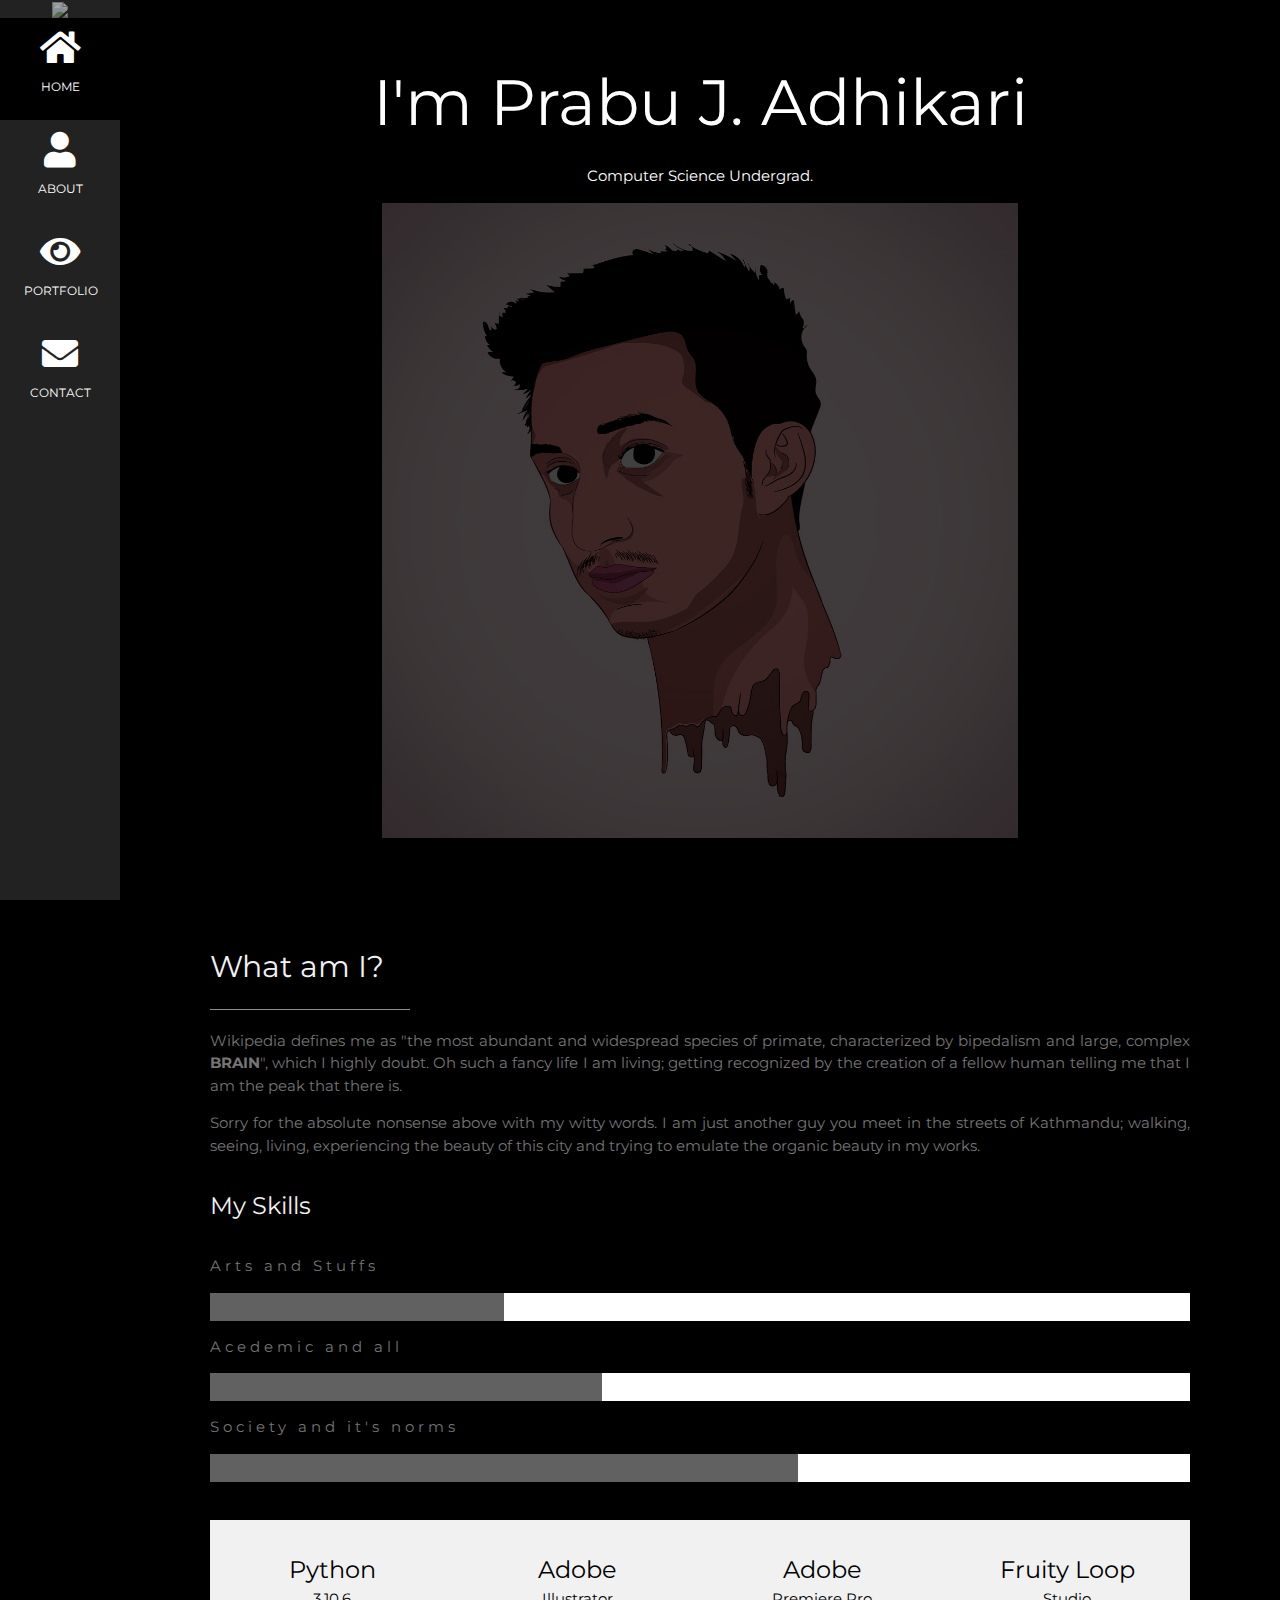
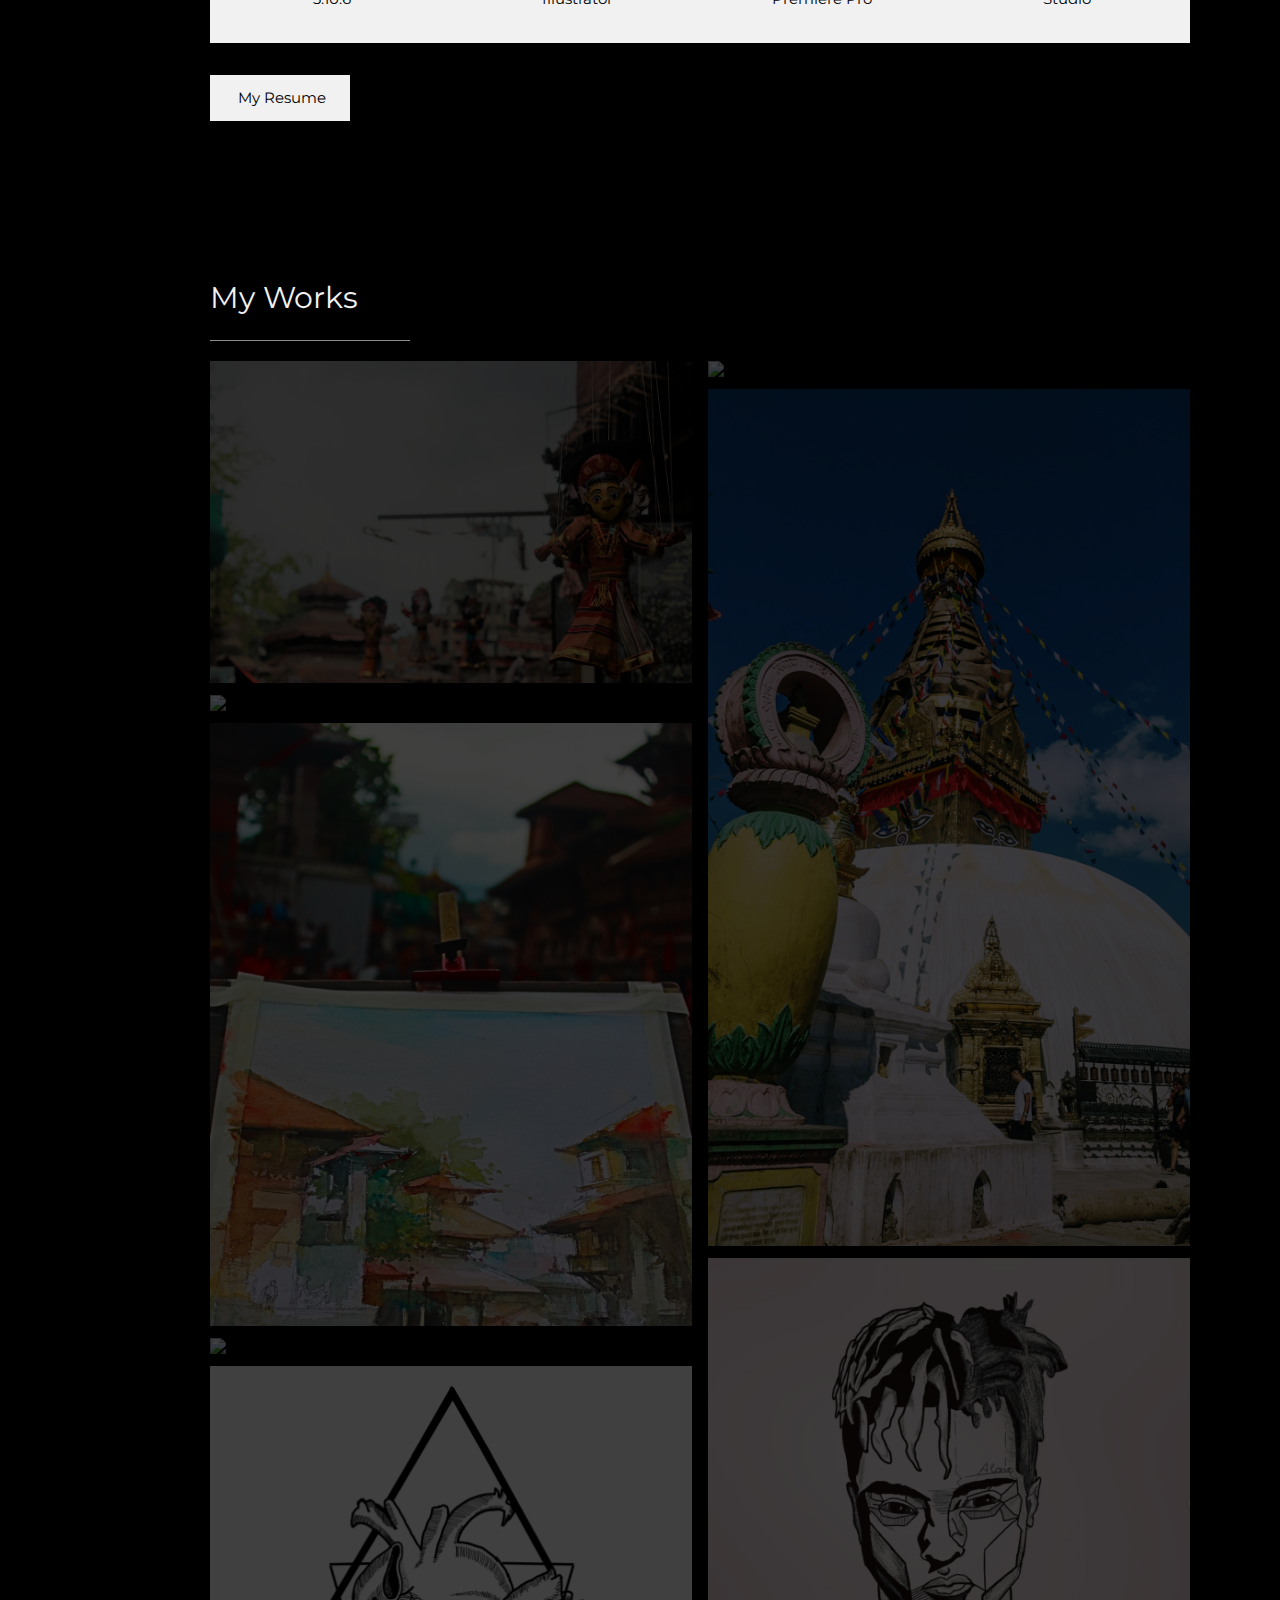
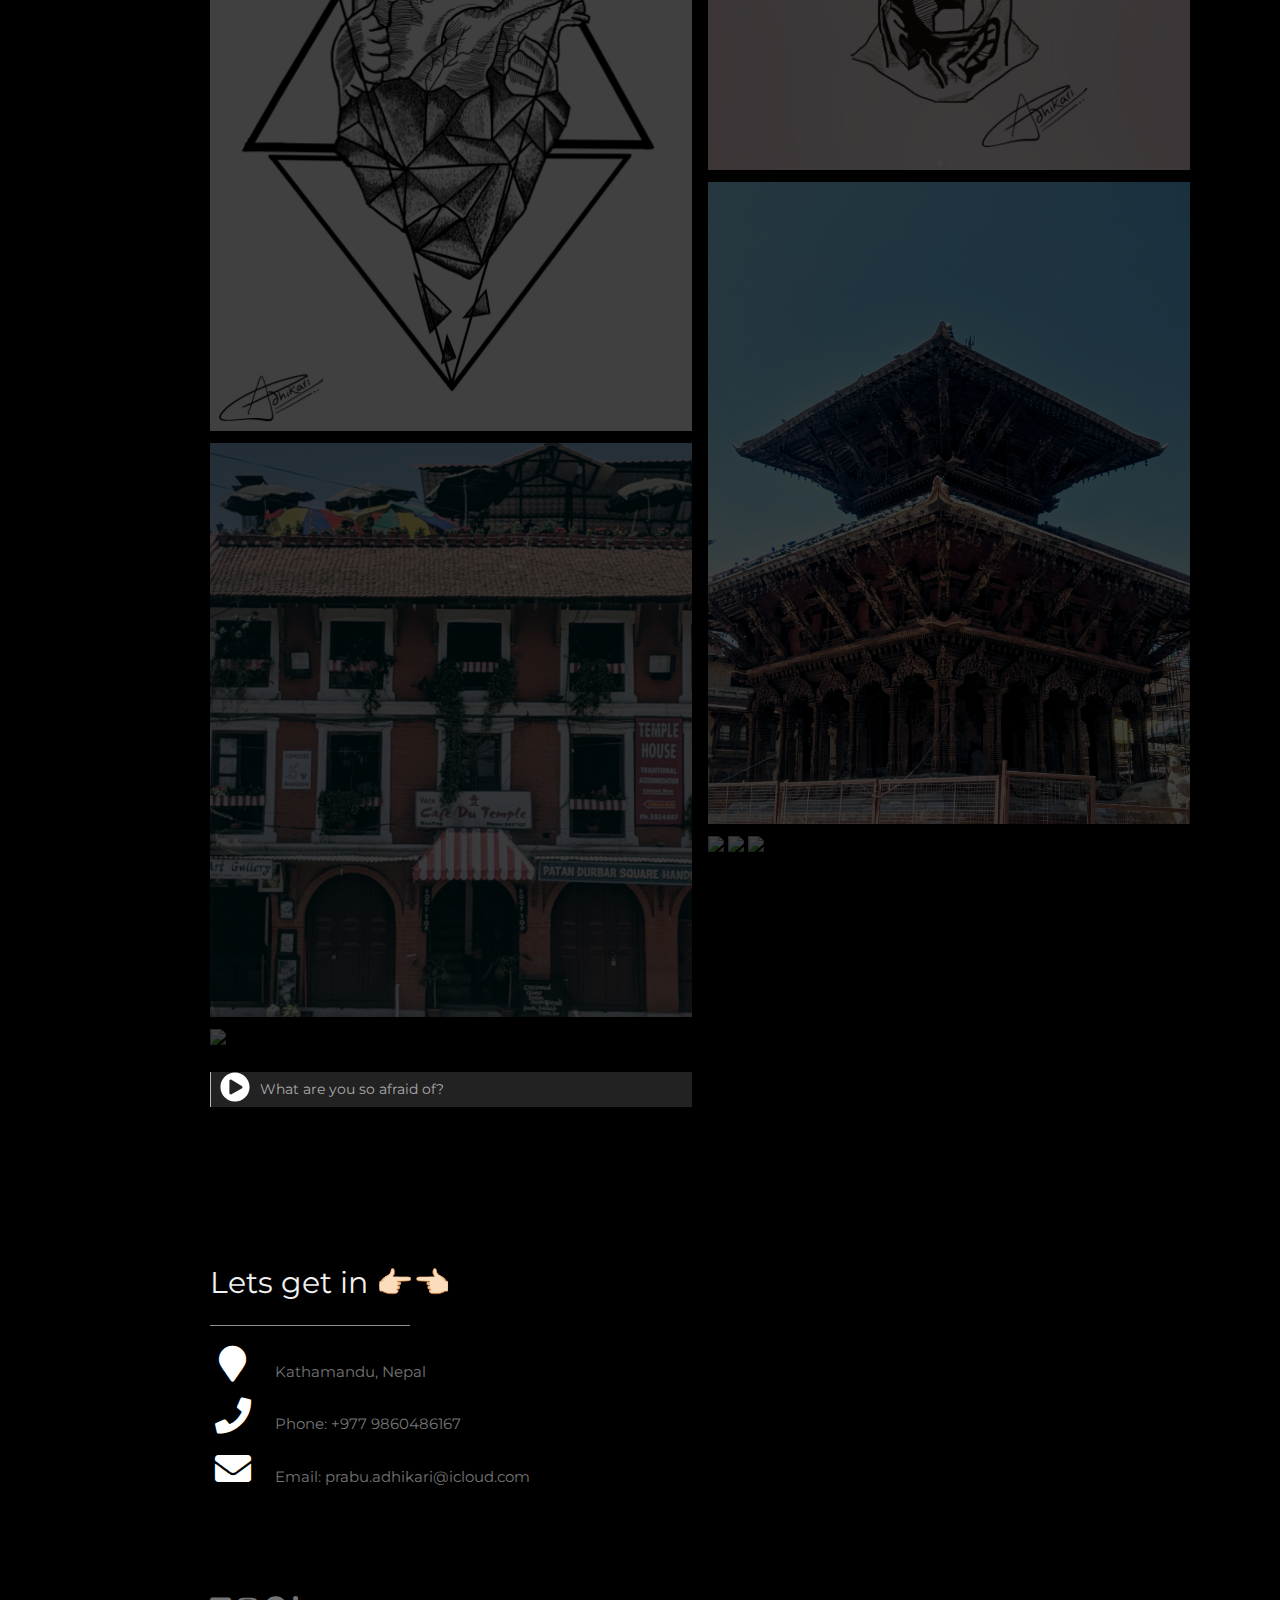
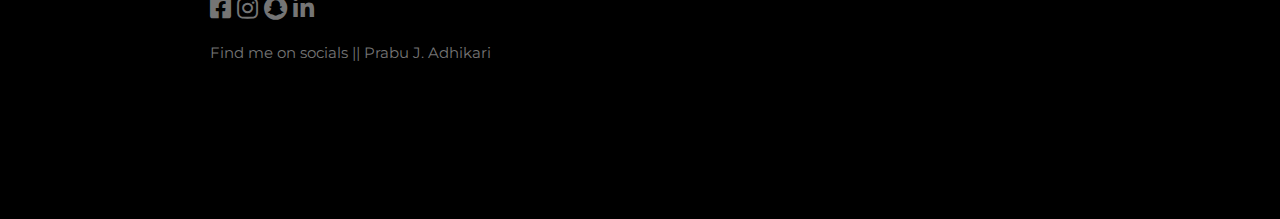
==== commit 6c65c8f3: "Update index.html" ====
--- a/index.html
+++ b/index.html
@@ -60,9 +60,11 @@
   <div class="w3-content w3-justify w3-text-grey w3-padding-64" id="about">
     <h2 class="w3-text-light-grey">What am I?</h2>
     <hr style="width:200px" class="w3-opacity">
-    <p> Wikipedia defines me as "the most abundant and widespread species of primate, characterized by bipedalism and large, complex <strong>BRAIN</strong>", which I highly doubt. 
-    Only thing that I am sure is; I am the experiencer, experiencing the sequence of random experiences.</p>
-    <p>P.s : I quite didn't get those last words. If you did, lets get to know each other.</p>
+    <p>Wikipedia defines me as "the most abundant and widespread species of primate, characterized by bipedalism and large, complex <strong>BRAIN</strong>", which I highly doubt. 
+    Oh such a fancy life I am living; getting recognized by the creation of a fellow human telling me that I am the peak that there is. </p>
+    
+    <p>Sorry for the absolute nonsense above with my witty words. I am just another guy you meet in the streets of Kathmandu; walking, seeing, living, experiencing the beauty of 
+    this city and trying to emulate the organic beauty in my works. </p>
   
     <h3 class="w3-padding-16 w3-text-light-grey">My Skills</h3>
     <p class="w3-wide">Arts and Stuffs</p>
@@ -97,9 +99,9 @@
       </div>
     </div>
 
-    <a target="_blank" href="">
+    <a target="_blank" href="cv.html">
     <button class="w3-button w3-light-grey w3-padding-large w3-section">
-      <i class="fa fa-download"></i> My Resume
+      <i class="fa fa-sign-in"></i> My Resume
     </button>
     </a>
   <!-- End About Section -->
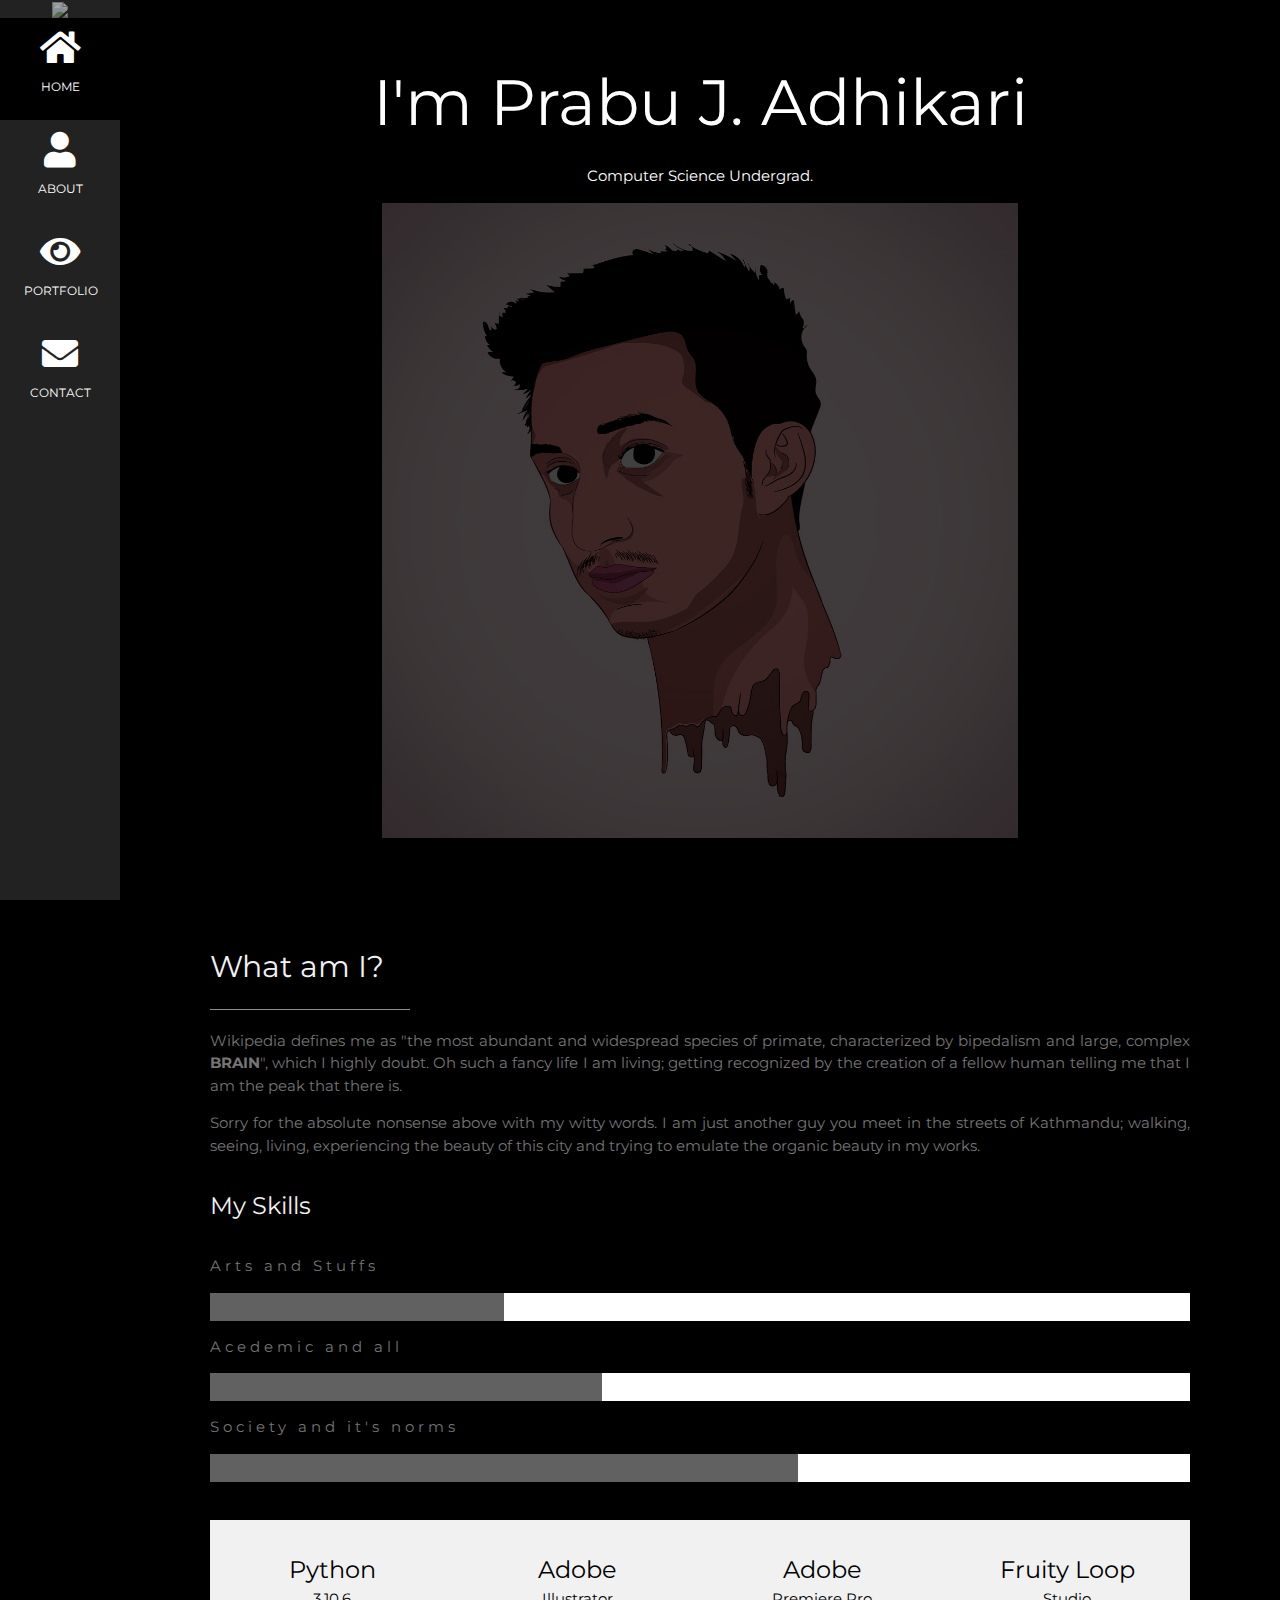
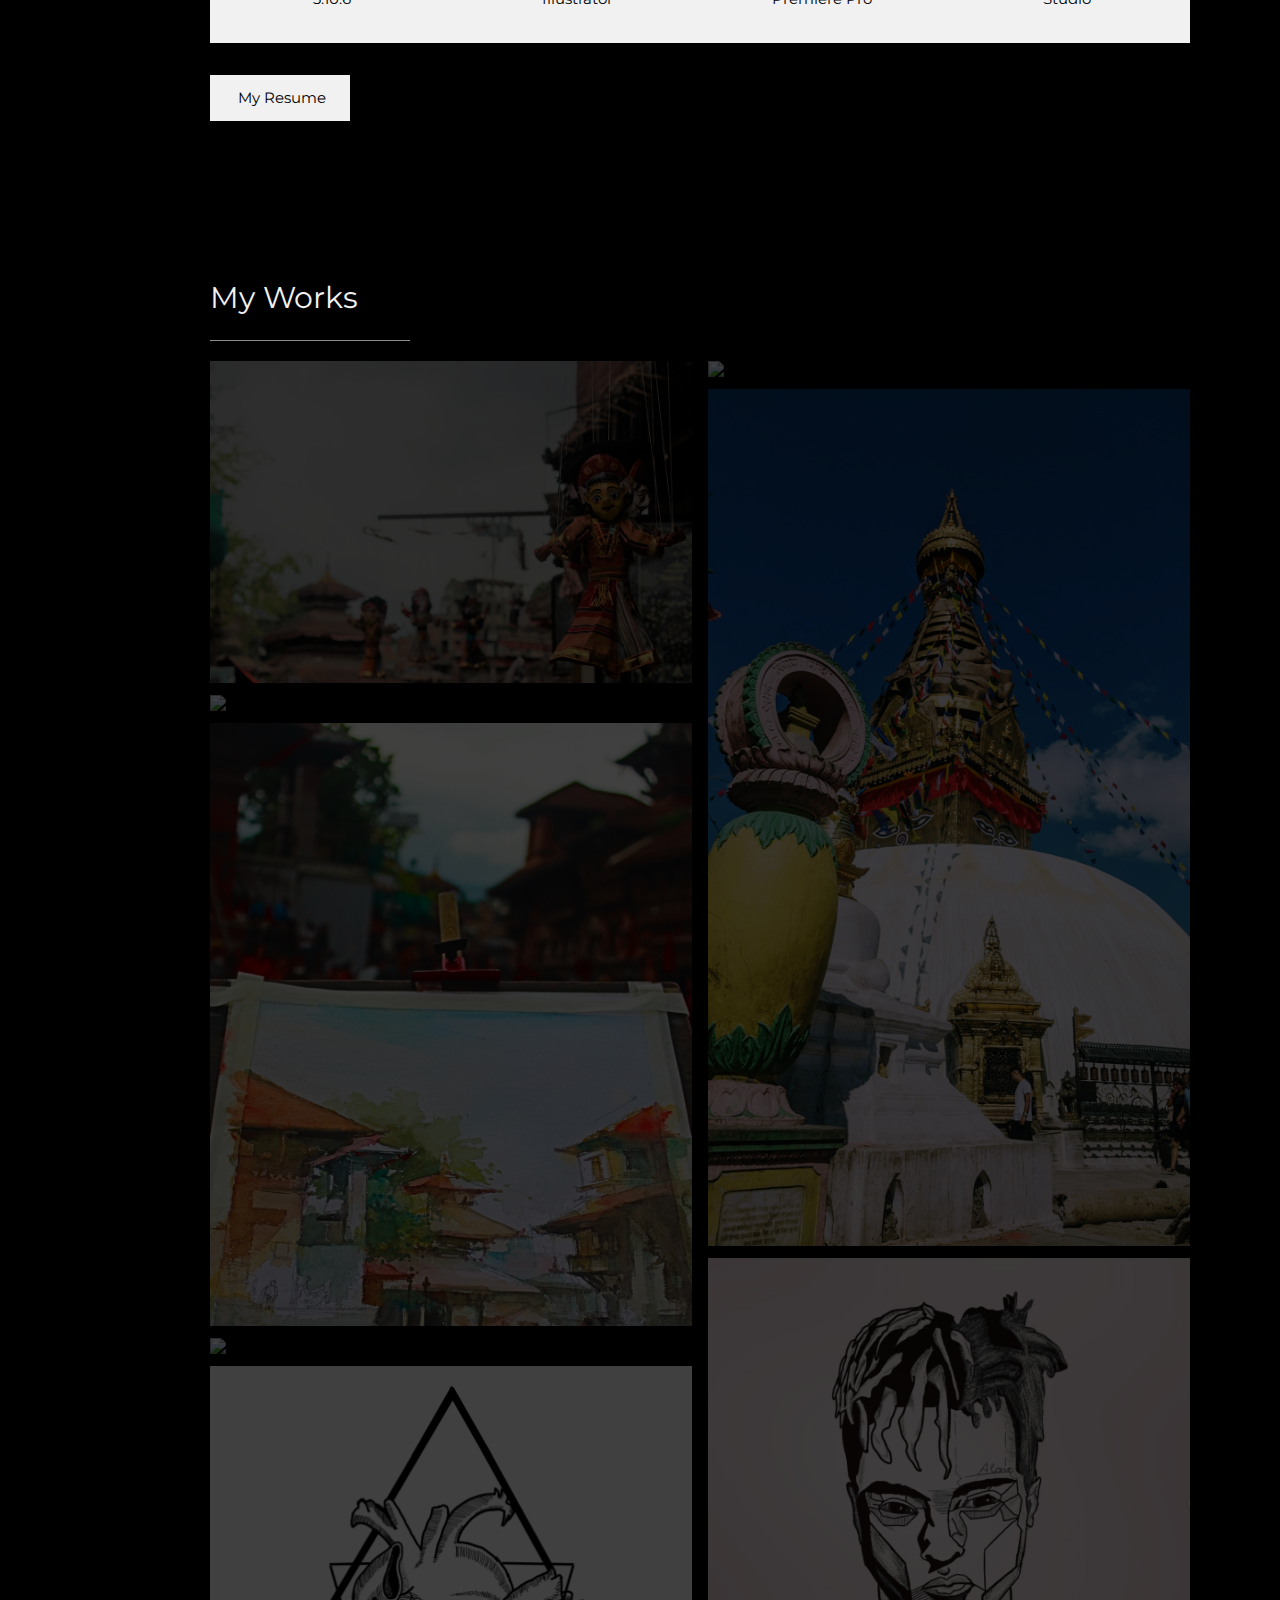
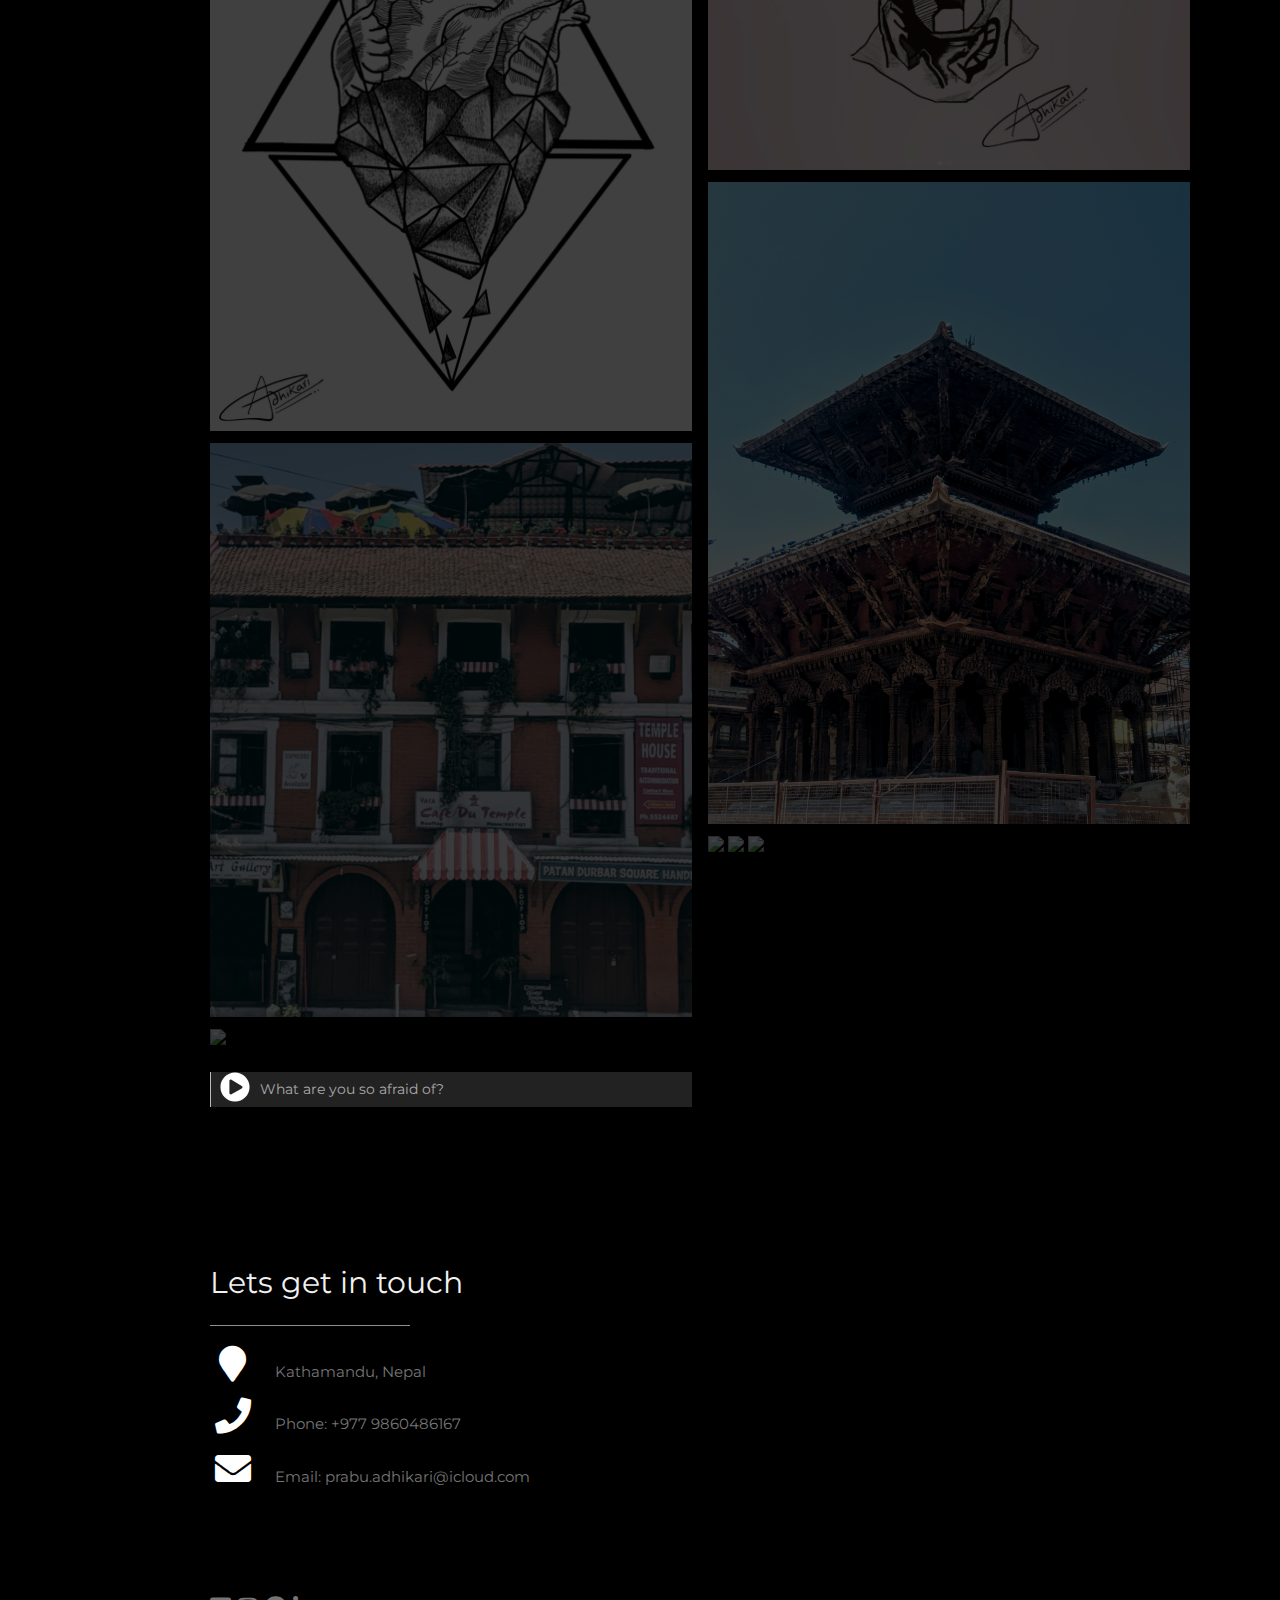
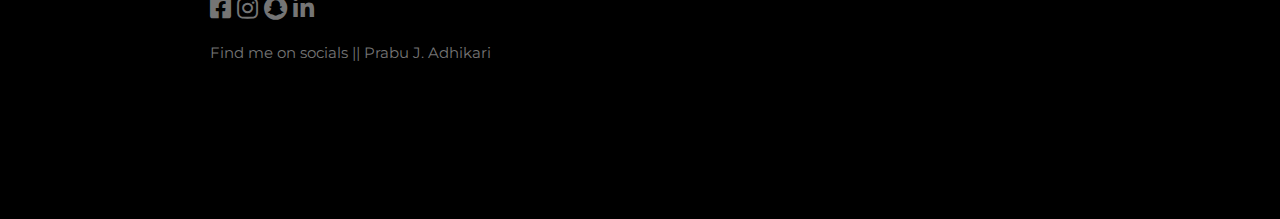
==== commit ecd45e4c: "Update index.html" ====
--- a/index.html
+++ b/index.html
@@ -143,7 +143,7 @@
 
   <!-- Contact Section -->
   <div class="w3-padding-64 w3-content w3-text-grey" id="contact">
-    <h2 class="w3-text-light-grey">Lets get in 👉🏻👈🏻</h2>
+    <h2 class="w3-text-light-grey">Lets get in touch</h2>
     <hr style="width:200px" class="w3-opacity">
 
     <div class="w3-section">
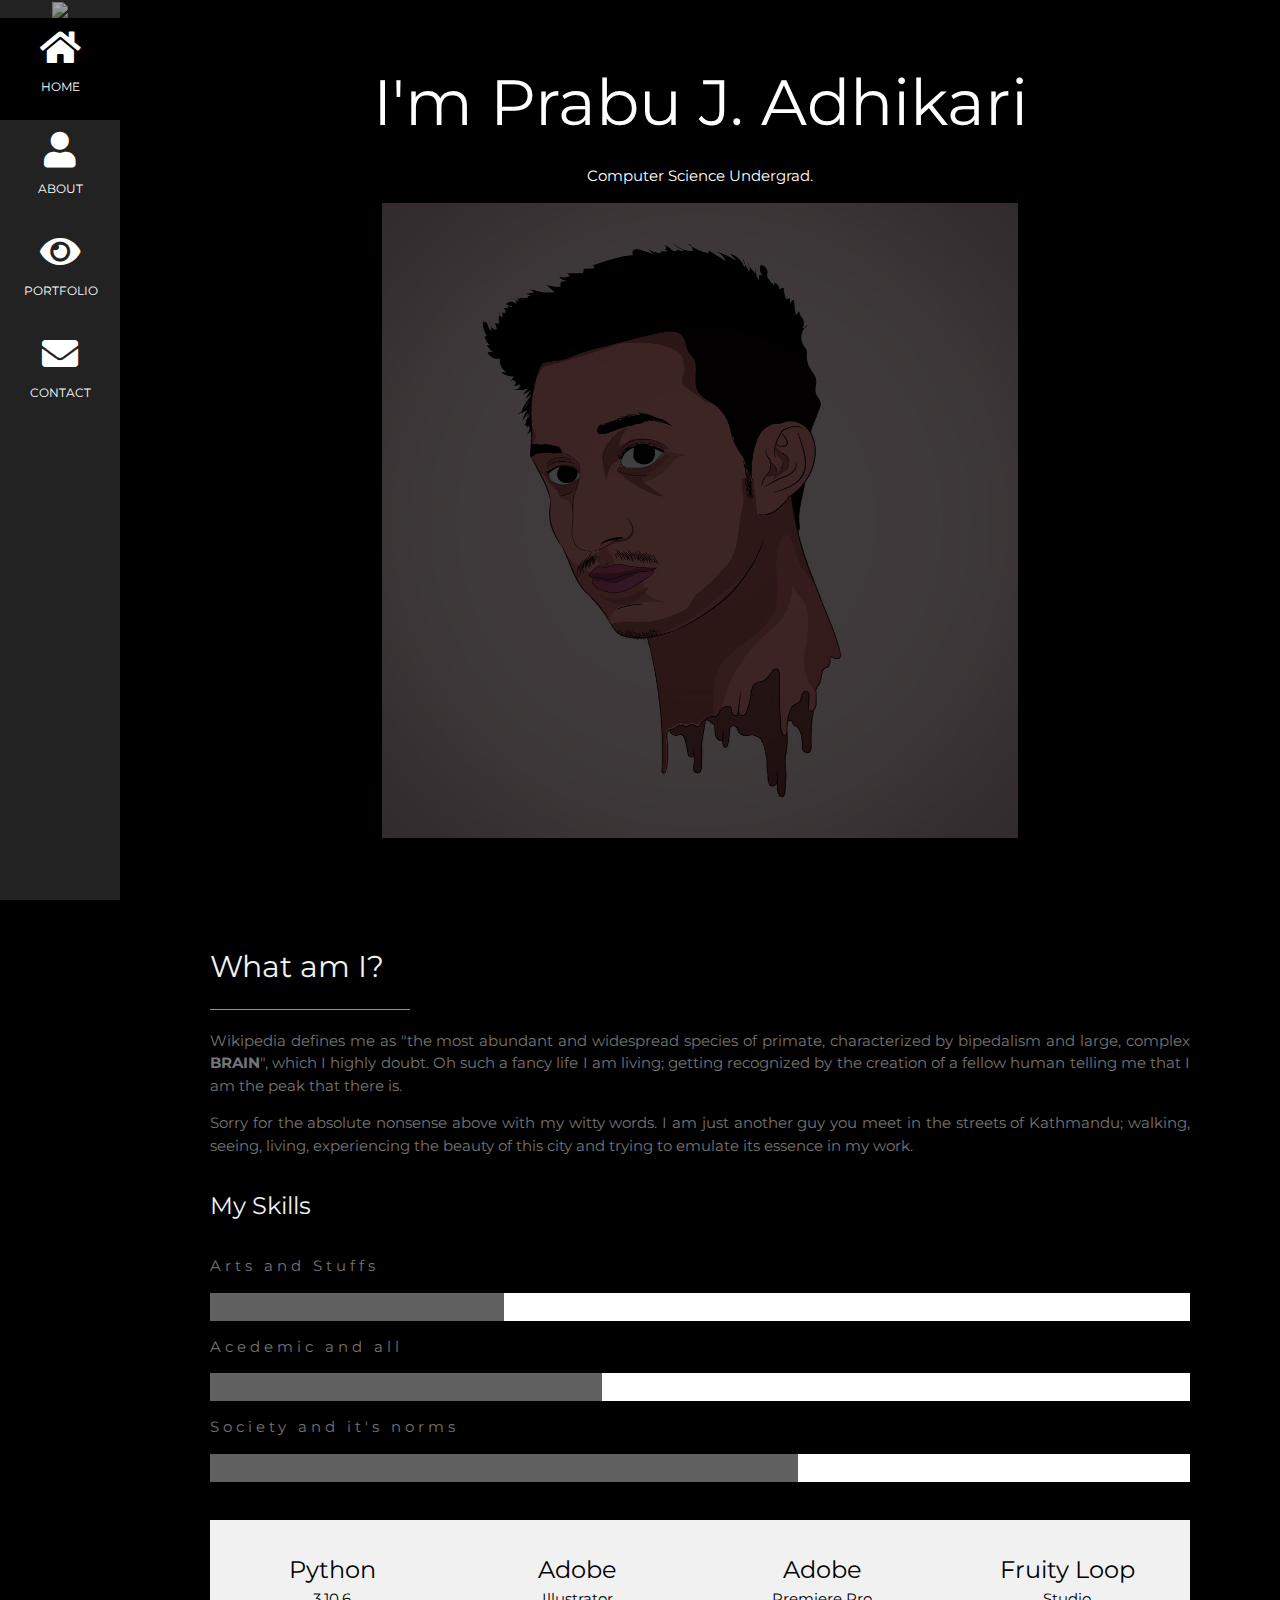
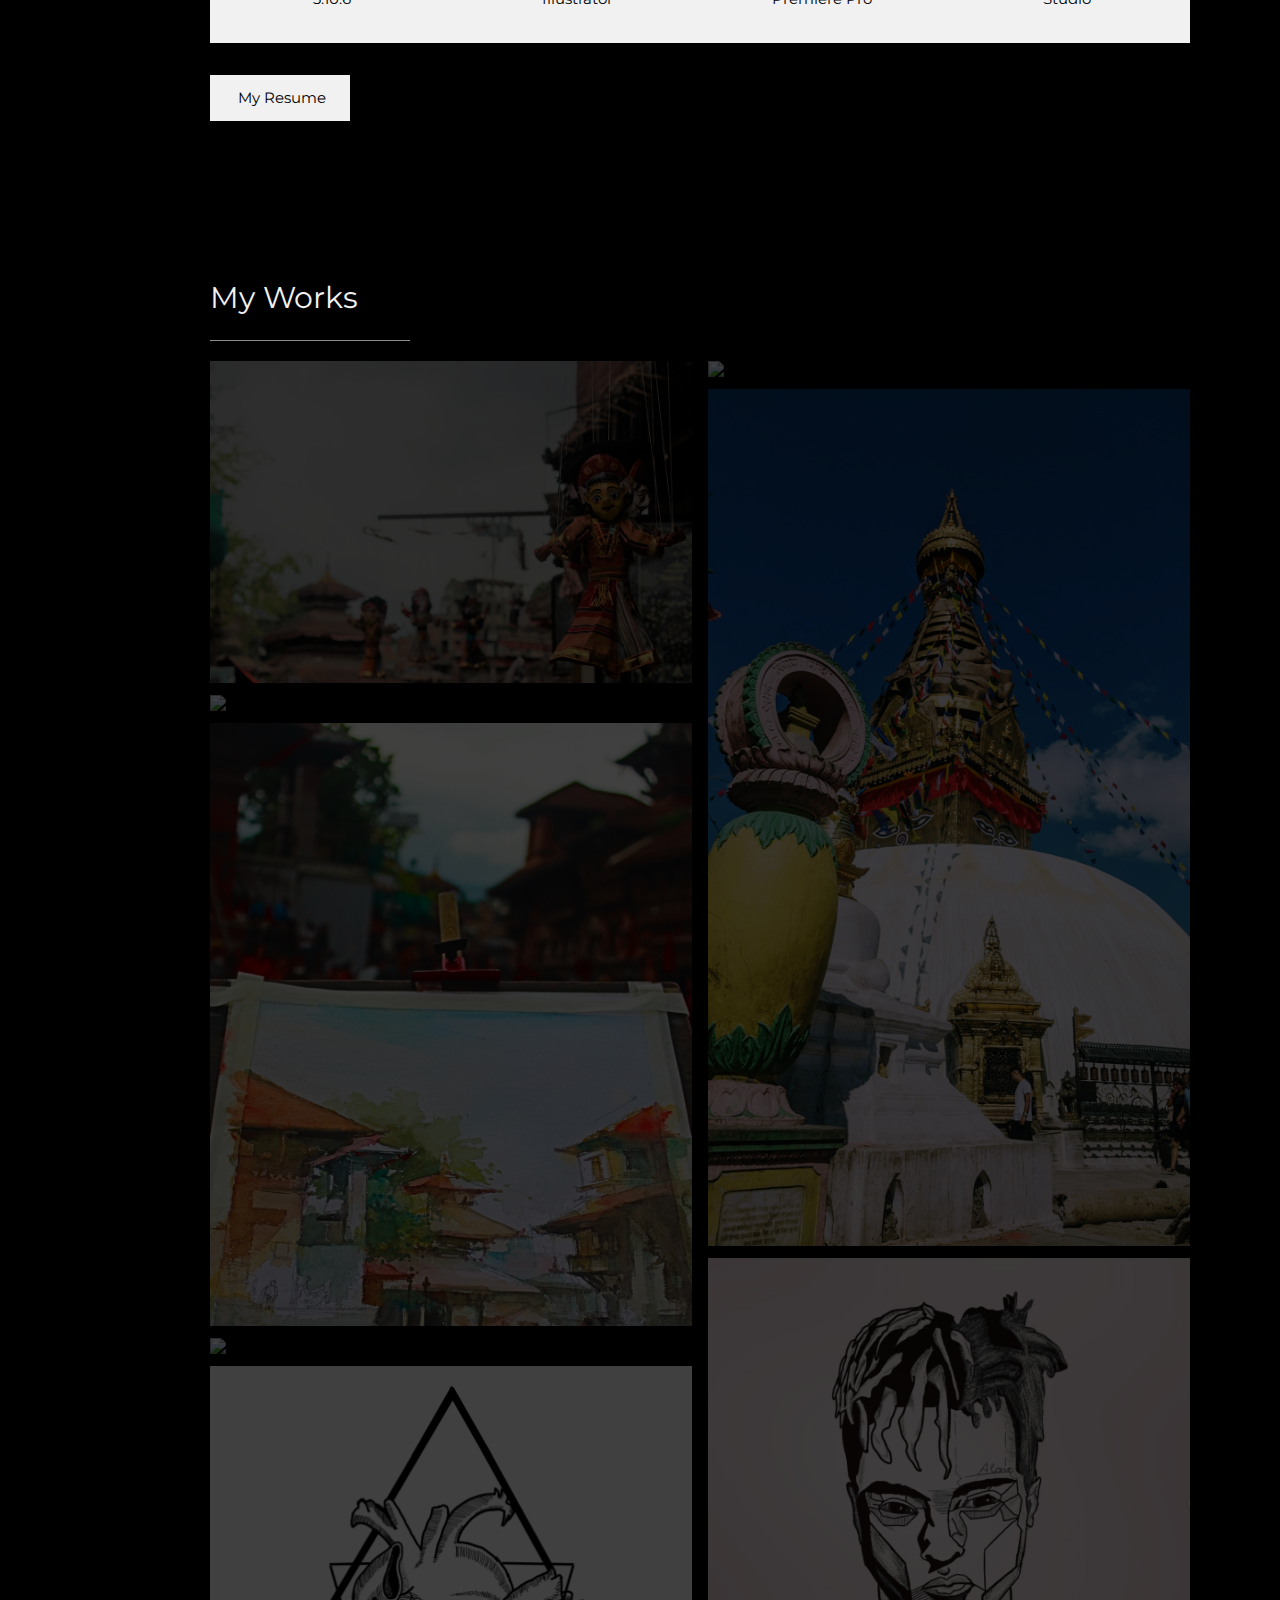
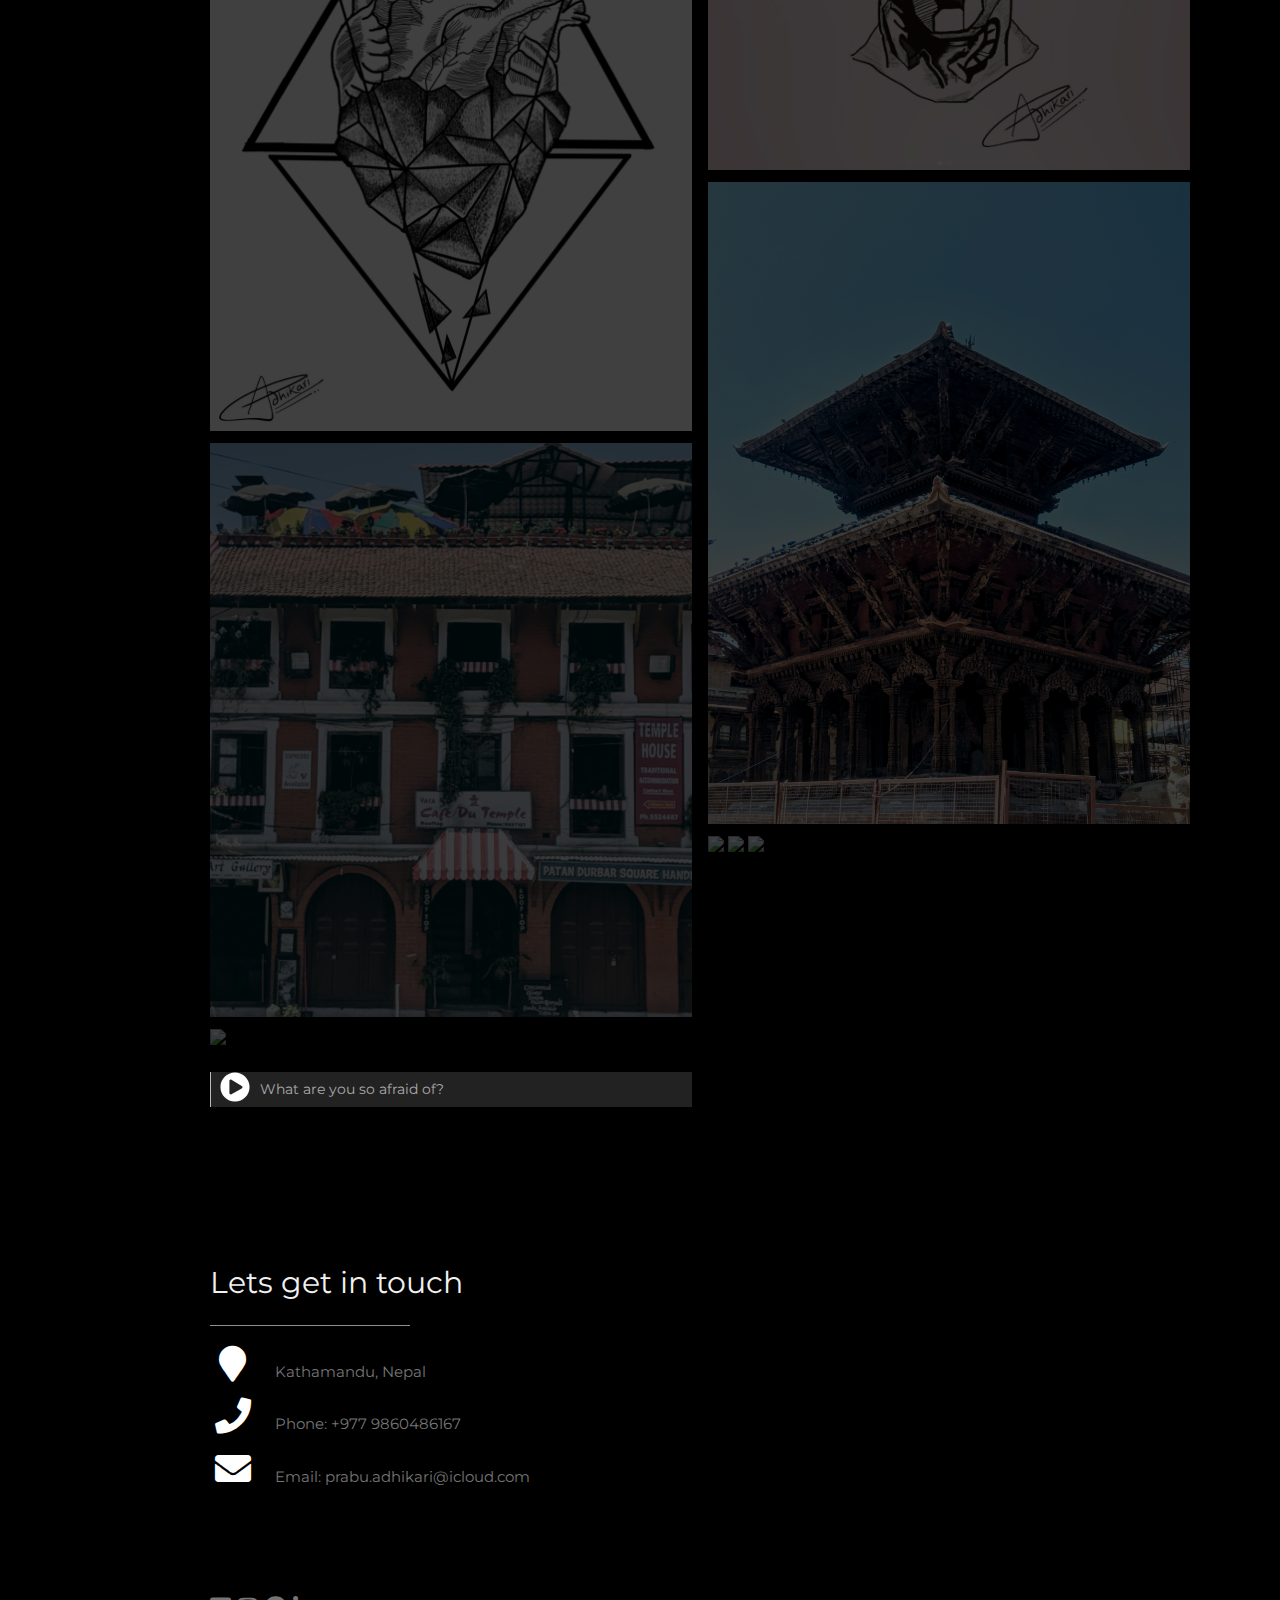
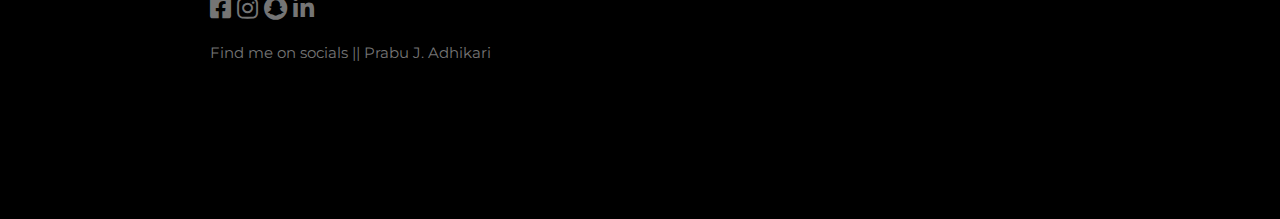
==== commit 9d9d3212: "Update index.html" ====
--- a/index.html
+++ b/index.html
@@ -64,7 +64,7 @@
     Oh such a fancy life I am living; getting recognized by the creation of a fellow human telling me that I am the peak that there is. </p>
     
     <p>Sorry for the absolute nonsense above with my witty words. I am just another guy you meet in the streets of Kathmandu; walking, seeing, living, experiencing the beauty of 
-    this city and trying to emulate the organic beauty in my works. </p>
+    this city and trying to emulate its essence in my work. </p>
   
     <h3 class="w3-padding-16 w3-text-light-grey">My Skills</h3>
     <p class="w3-wide">Arts and Stuffs</p>
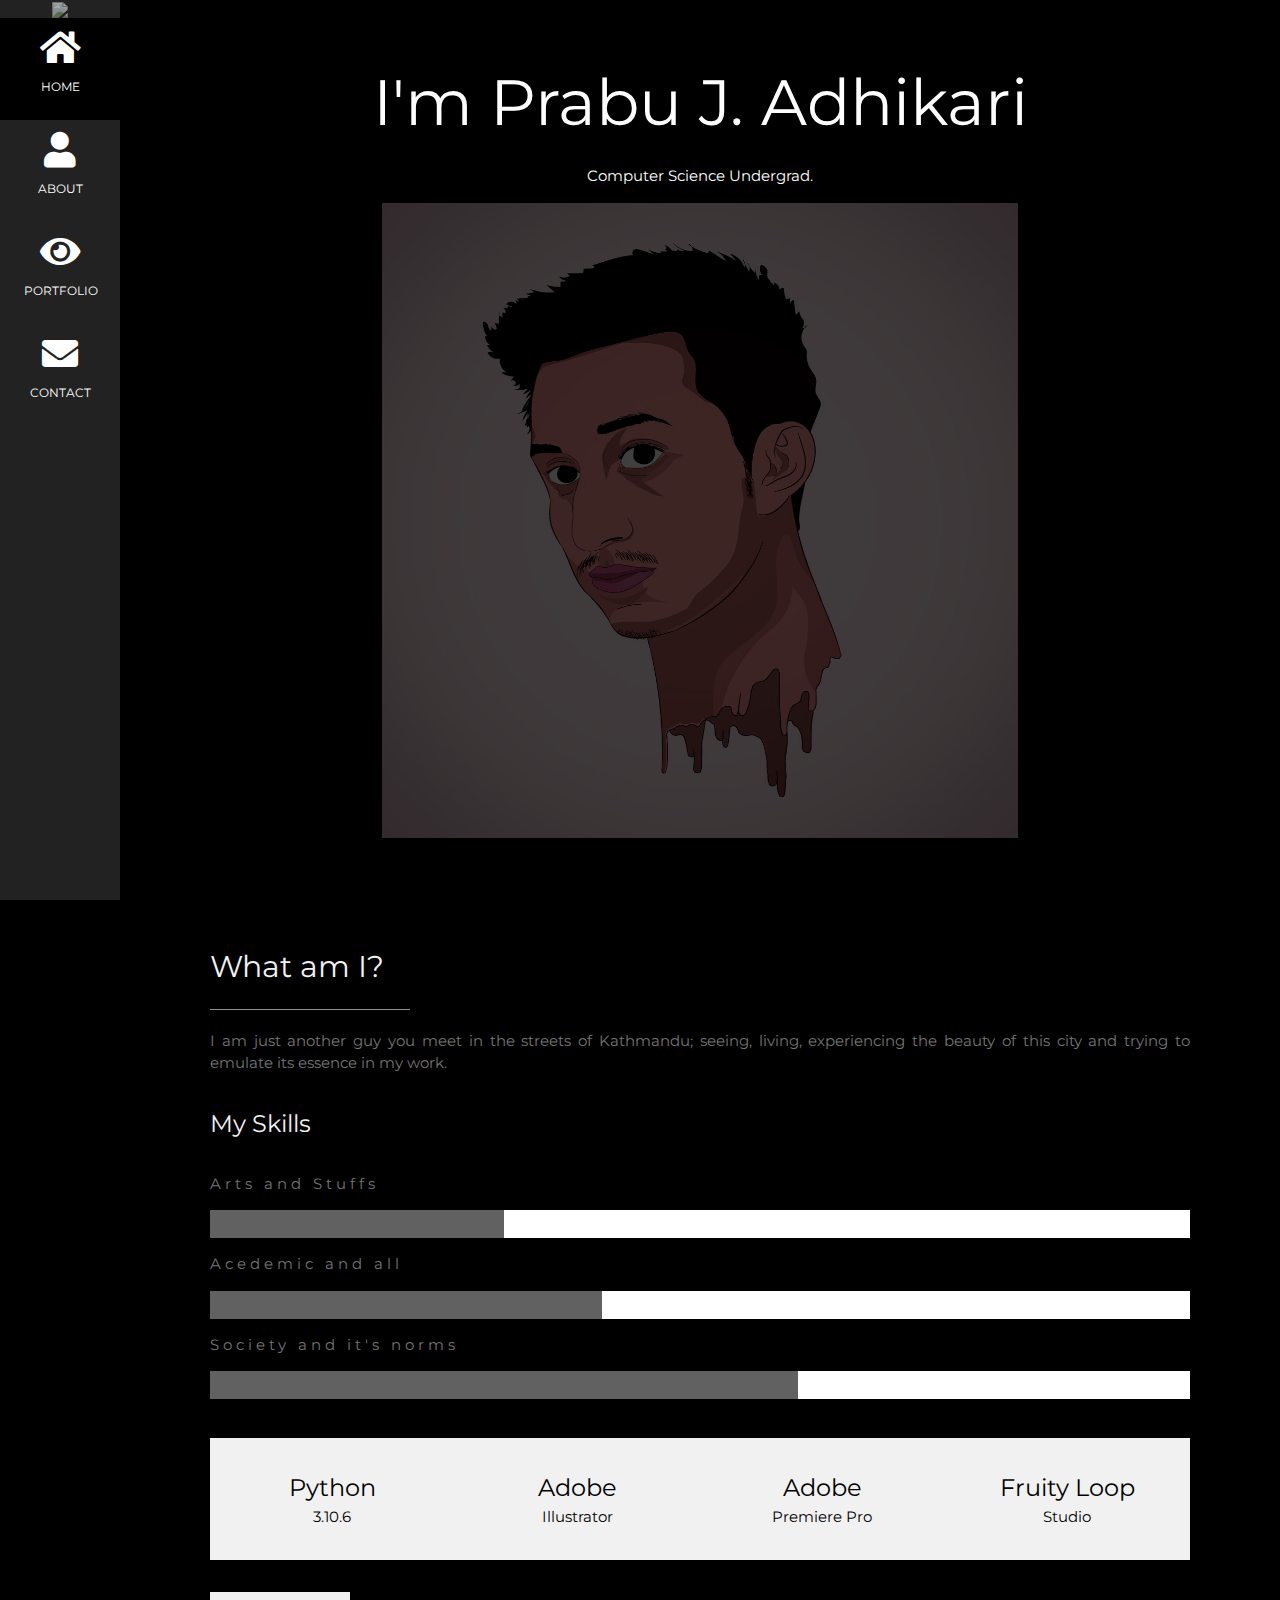
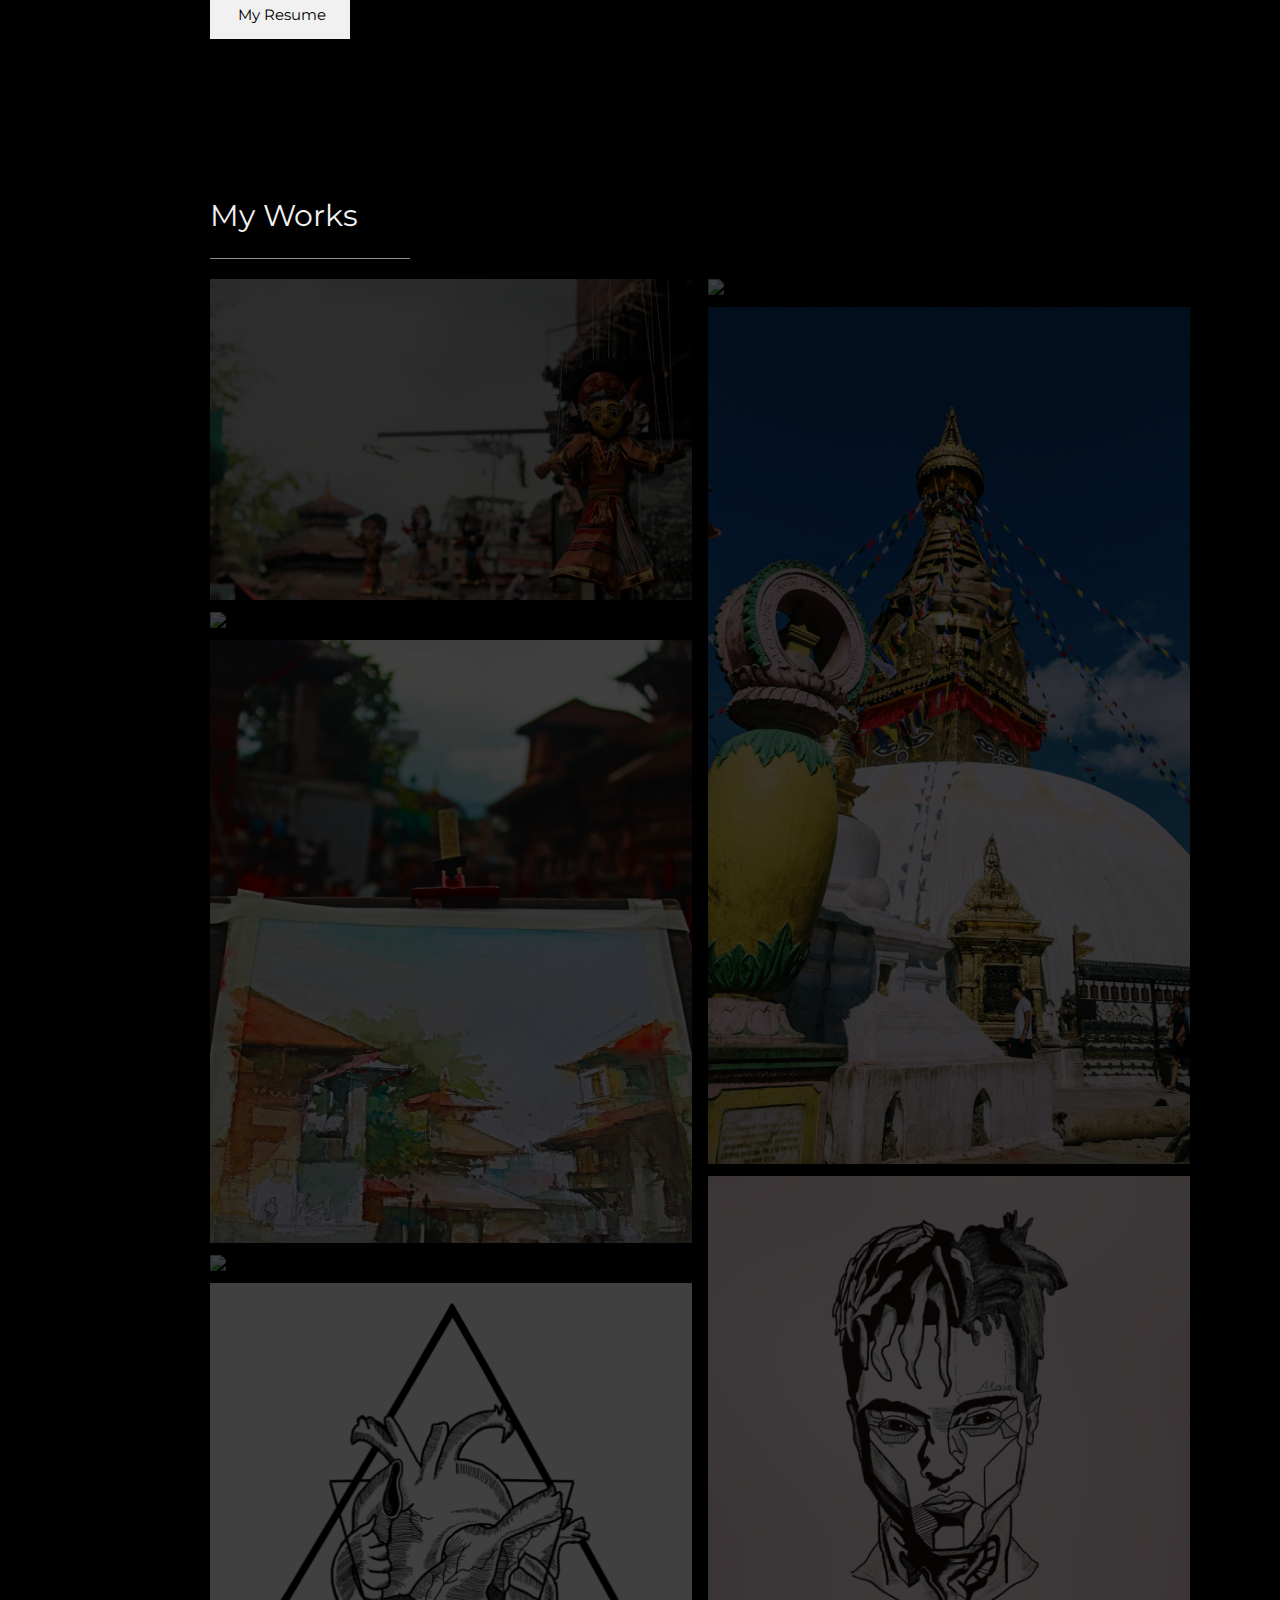
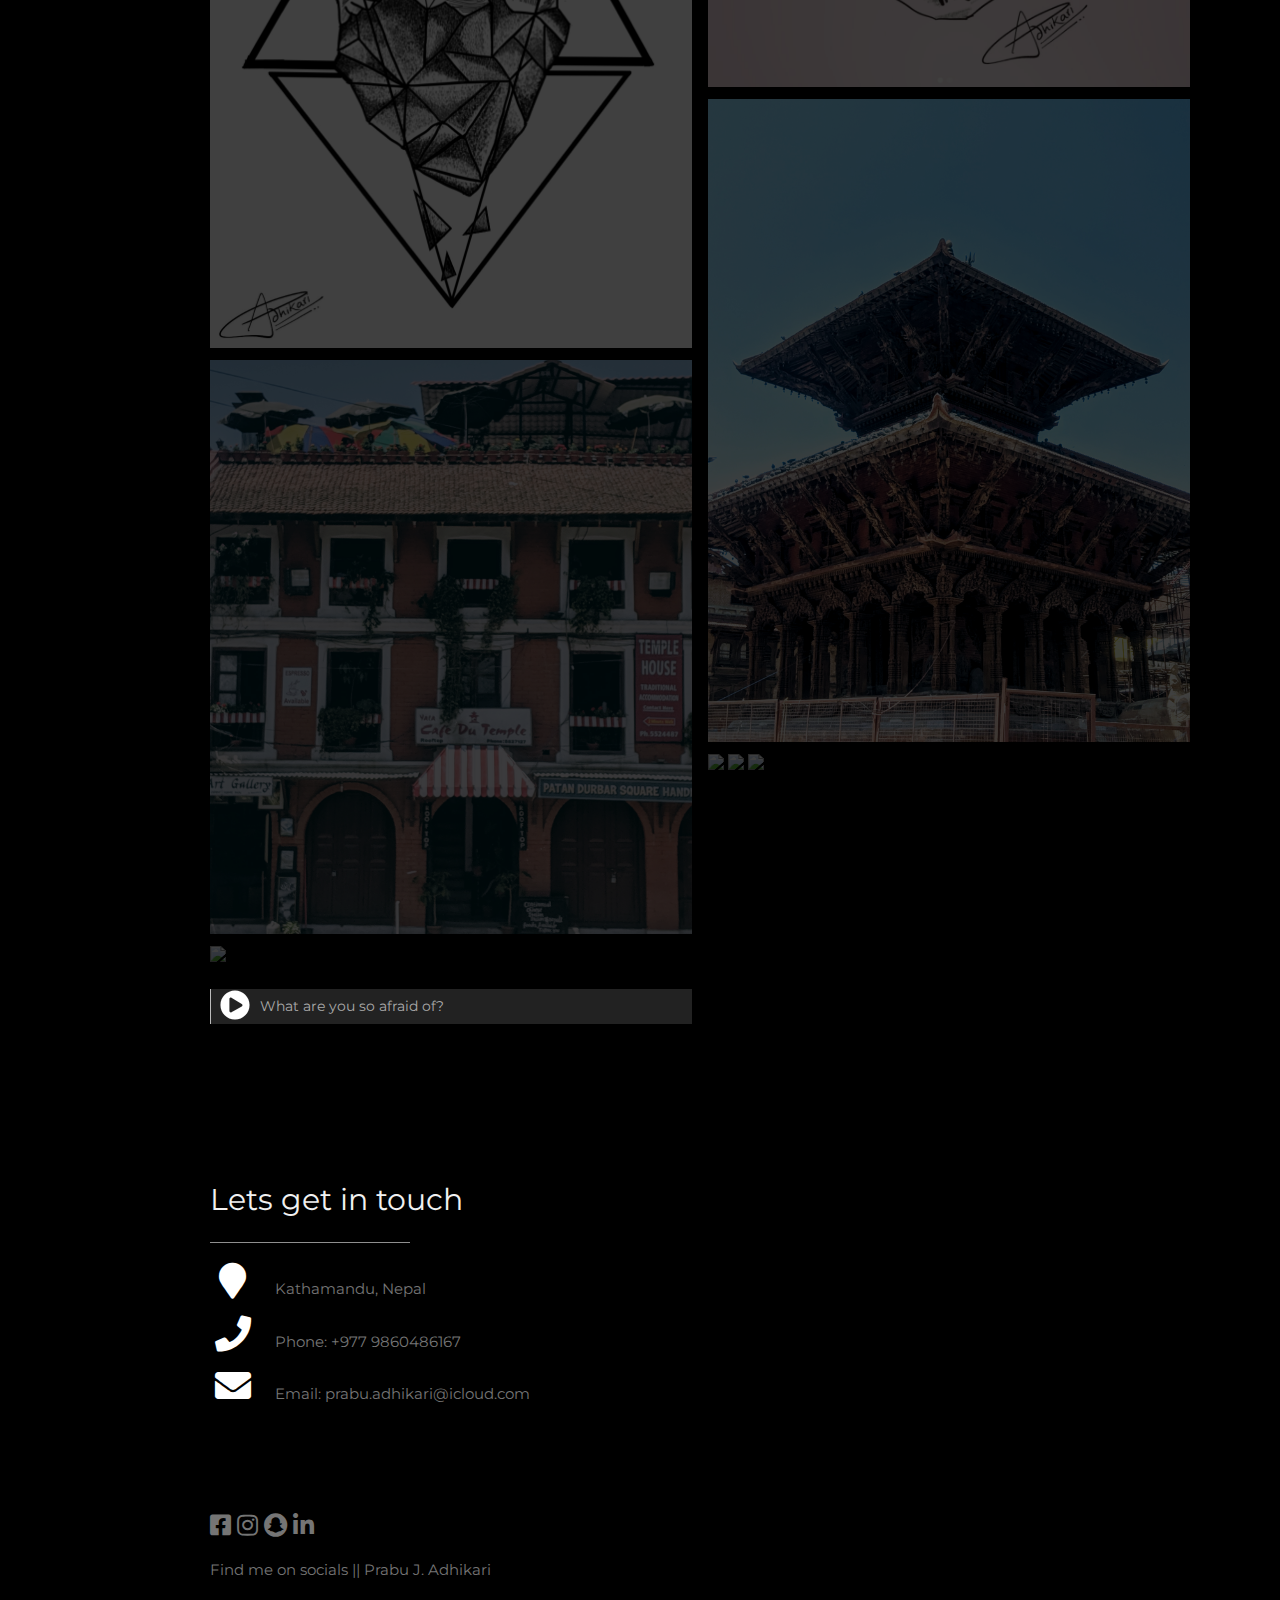
==== commit 3feae1ac: "last push" ====
--- a/index.html
+++ b/index.html
@@ -60,10 +60,7 @@
   <div class="w3-content w3-justify w3-text-grey w3-padding-64" id="about">
     <h2 class="w3-text-light-grey">What am I?</h2>
     <hr style="width:200px" class="w3-opacity">
-    <p>Wikipedia defines me as "the most abundant and widespread species of primate, characterized by bipedalism and large, complex <strong>BRAIN</strong>", which I highly doubt. 
-    Oh such a fancy life I am living; getting recognized by the creation of a fellow human telling me that I am the peak that there is. </p>
-    
-    <p>Sorry for the absolute nonsense above with my witty words. I am just another guy you meet in the streets of Kathmandu; walking, seeing, living, experiencing the beauty of 
+    <p>I am just another guy you meet in the streets of Kathmandu; seeing, living, experiencing the beauty of 
     this city and trying to emulate its essence in my work. </p>
   
     <h3 class="w3-padding-16 w3-text-light-grey">My Skills</h3>
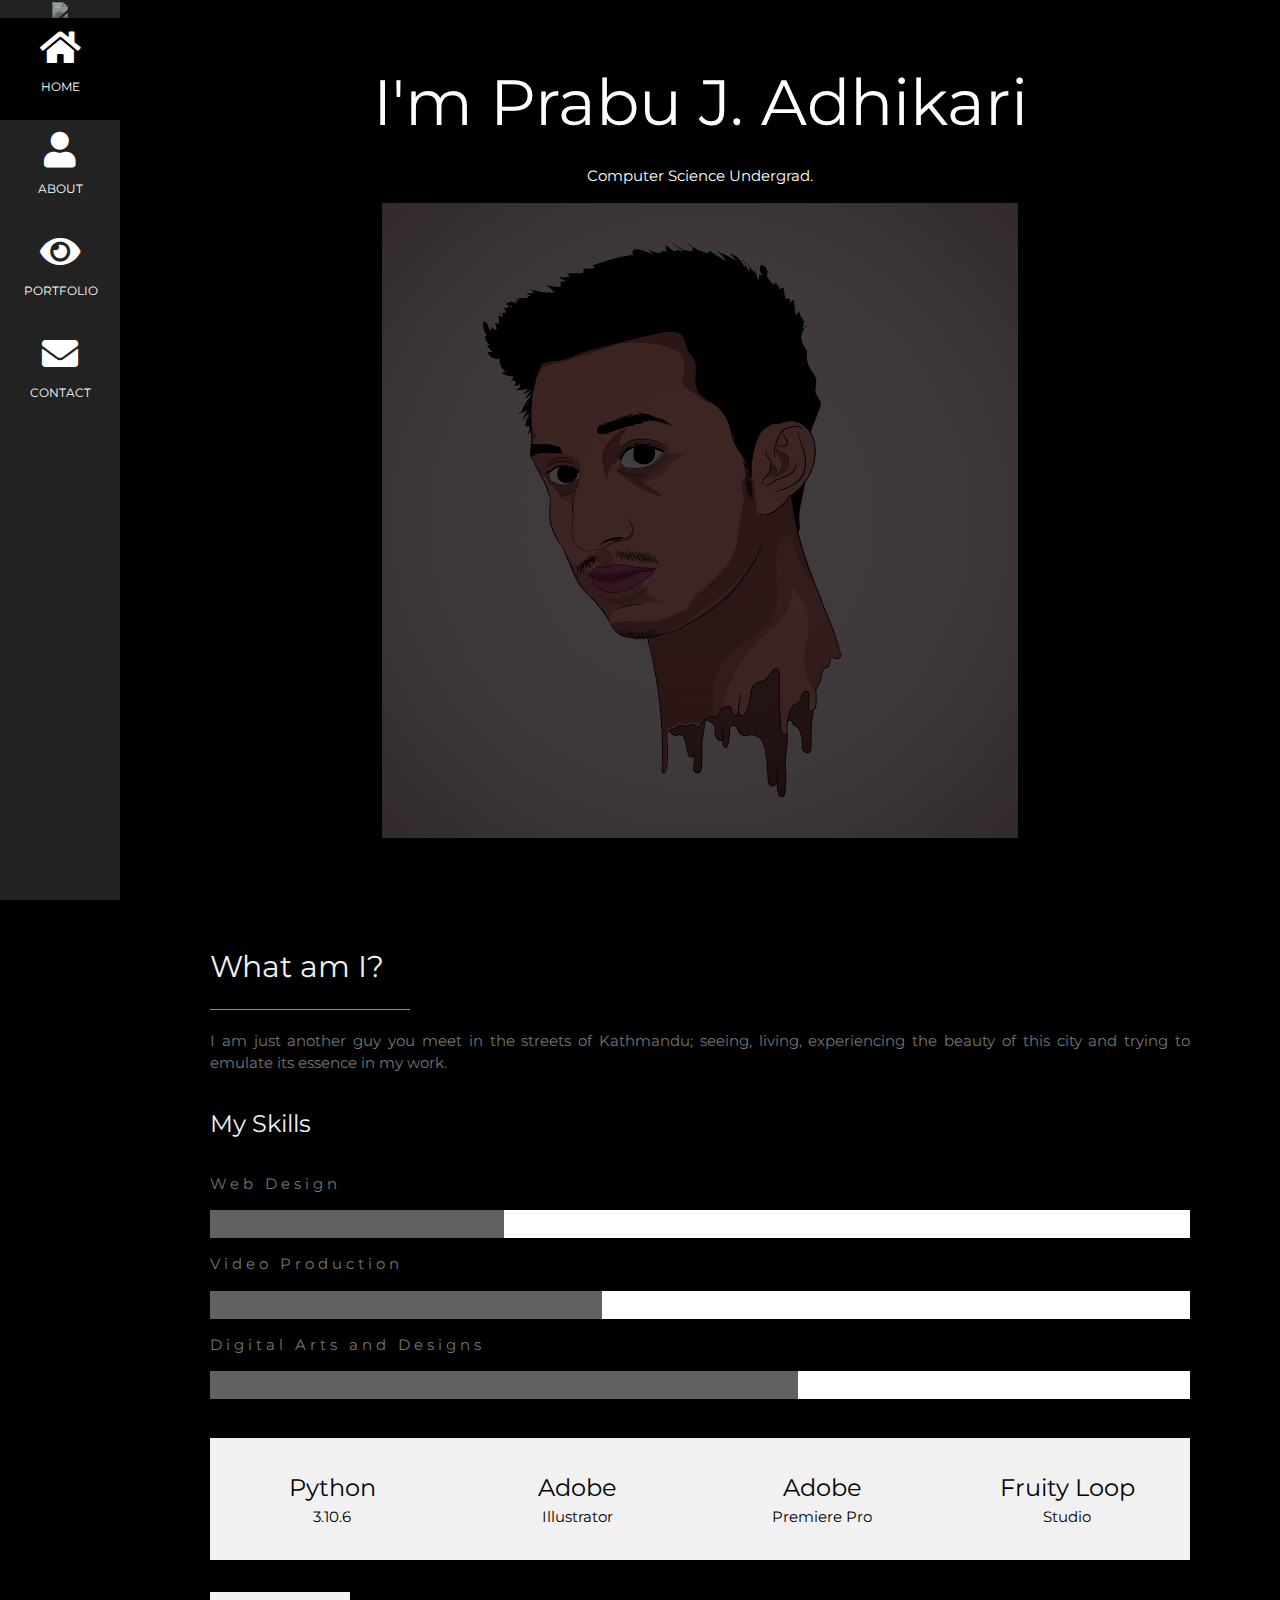
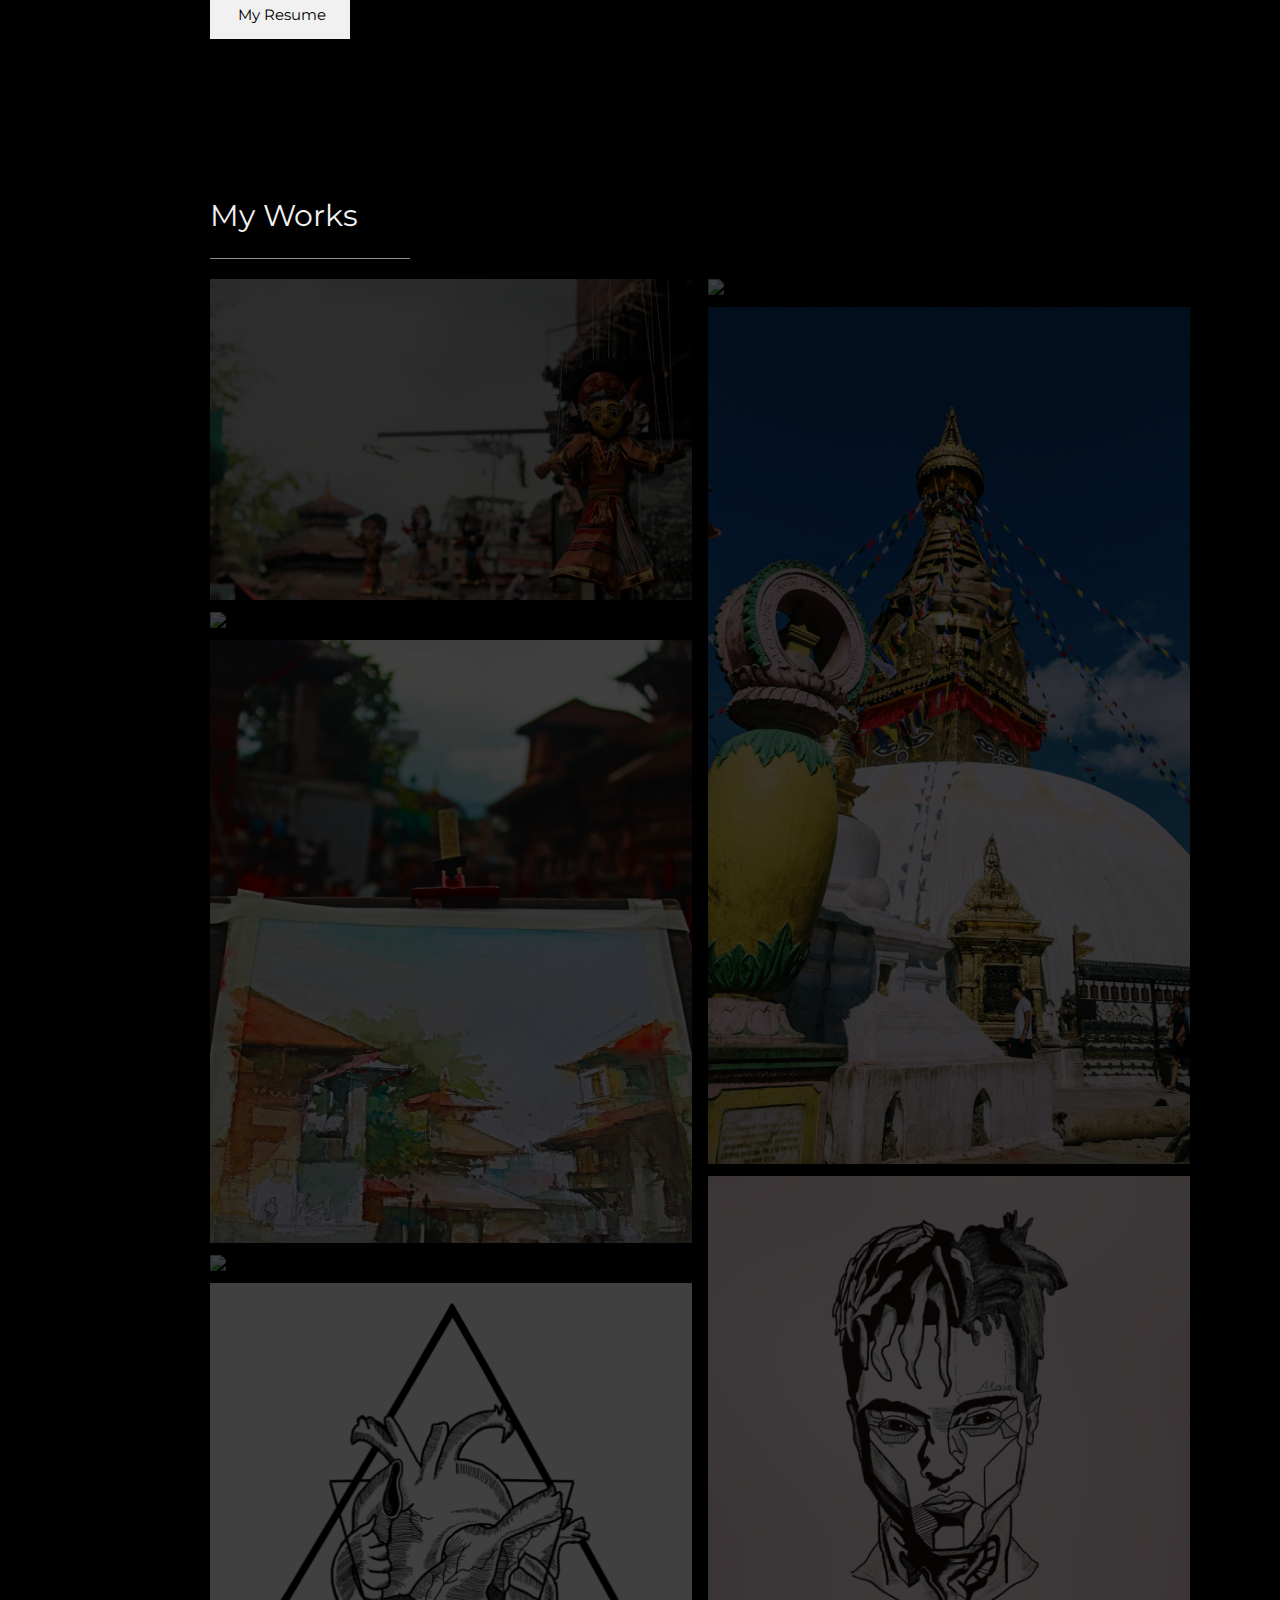
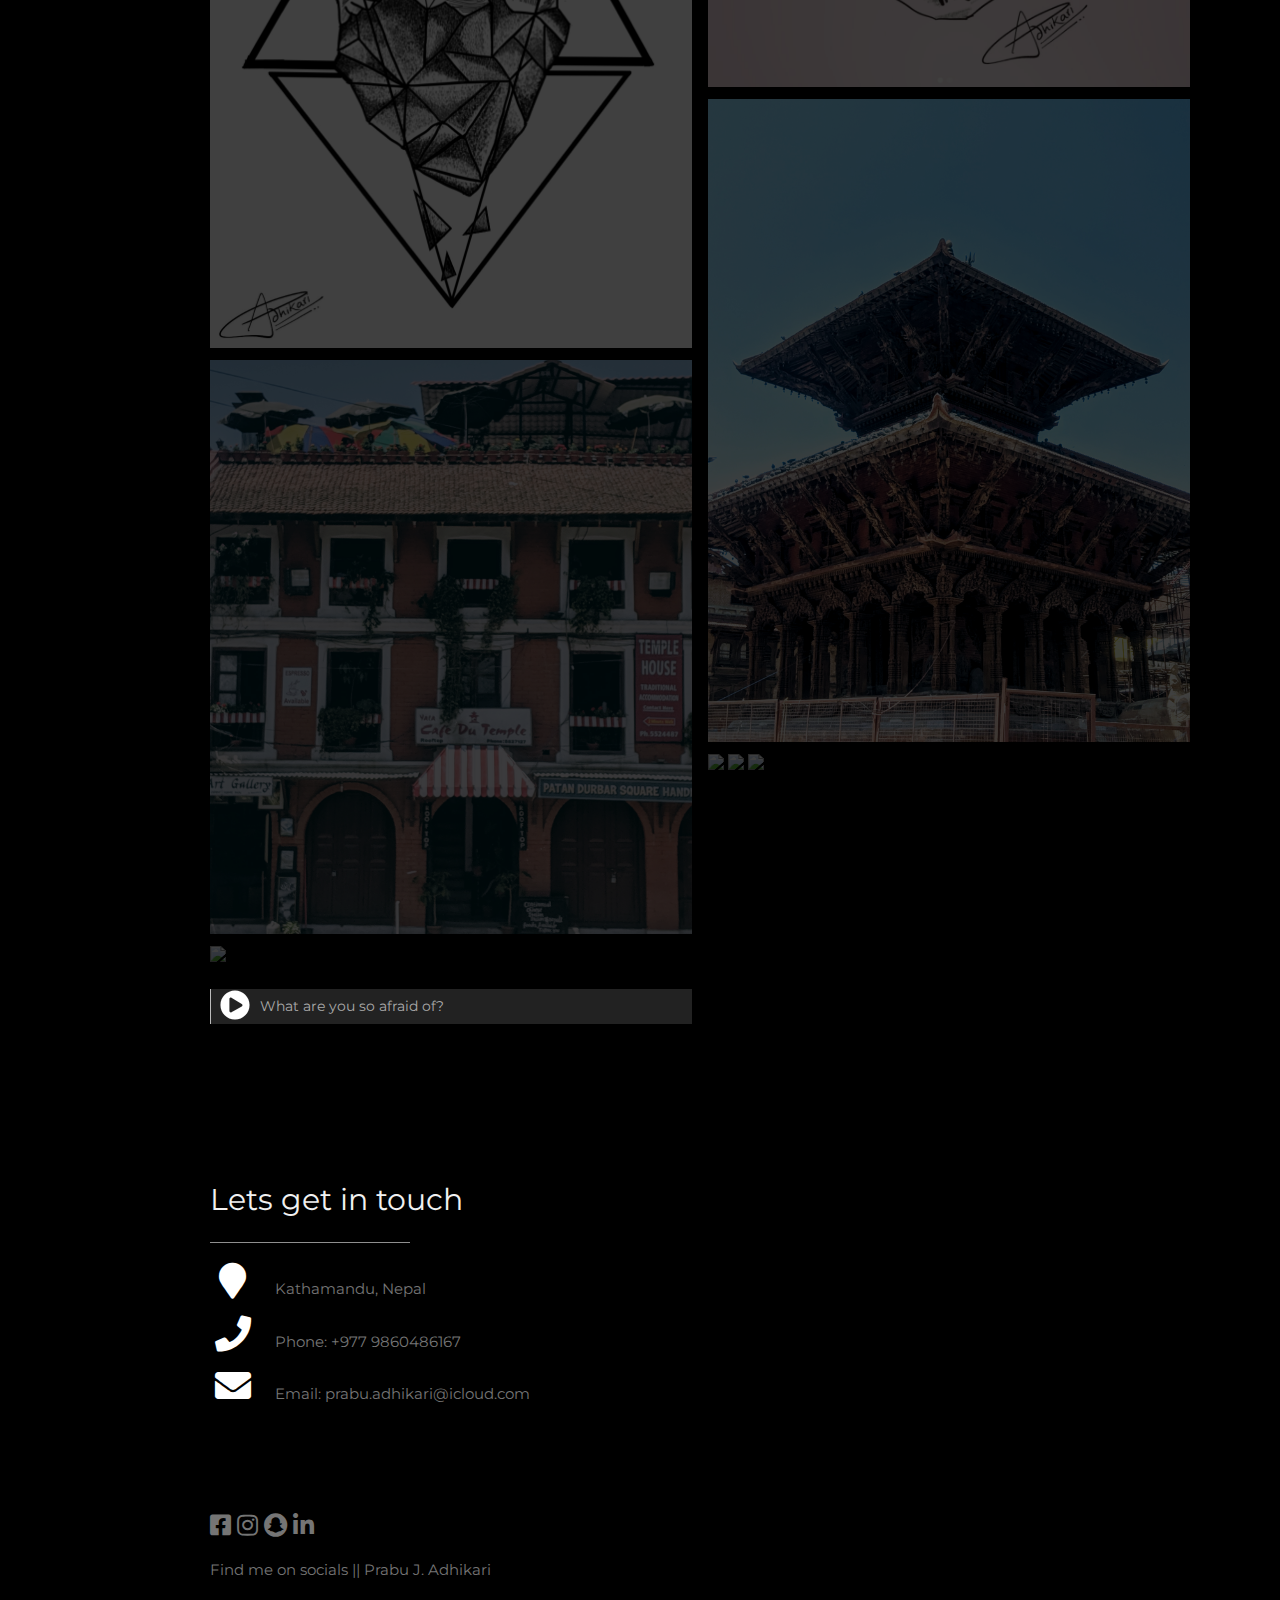
==== commit bfe74967: "Update index.html" ====
--- a/index.html
+++ b/index.html
@@ -64,15 +64,15 @@
     this city and trying to emulate its essence in my work. </p>
   
     <h3 class="w3-padding-16 w3-text-light-grey">My Skills</h3>
-    <p class="w3-wide">Arts and Stuffs</p>
+    <p class="w3-wide">Web Design</p>
     <div class="w3-white">
       <div class="w3-dark-grey" style="height:28px;width:30%"></div>
     </div>
-    <p class="w3-wide">Acedemic and all</p>
+    <p class="w3-wide">Video Production</p>
     <div class="w3-white">
       <div class="w3-dark-grey" style="height:28px;width:40%"></div>
     </div>
-    <p class="w3-wide">Society and it's norms</p>
+    <p class="w3-wide">Digital Arts and Designs</p>
     <div class="w3-white">
       <div class="w3-dark-grey" style="height:28px;width:60%"></div>
     </div><br>
